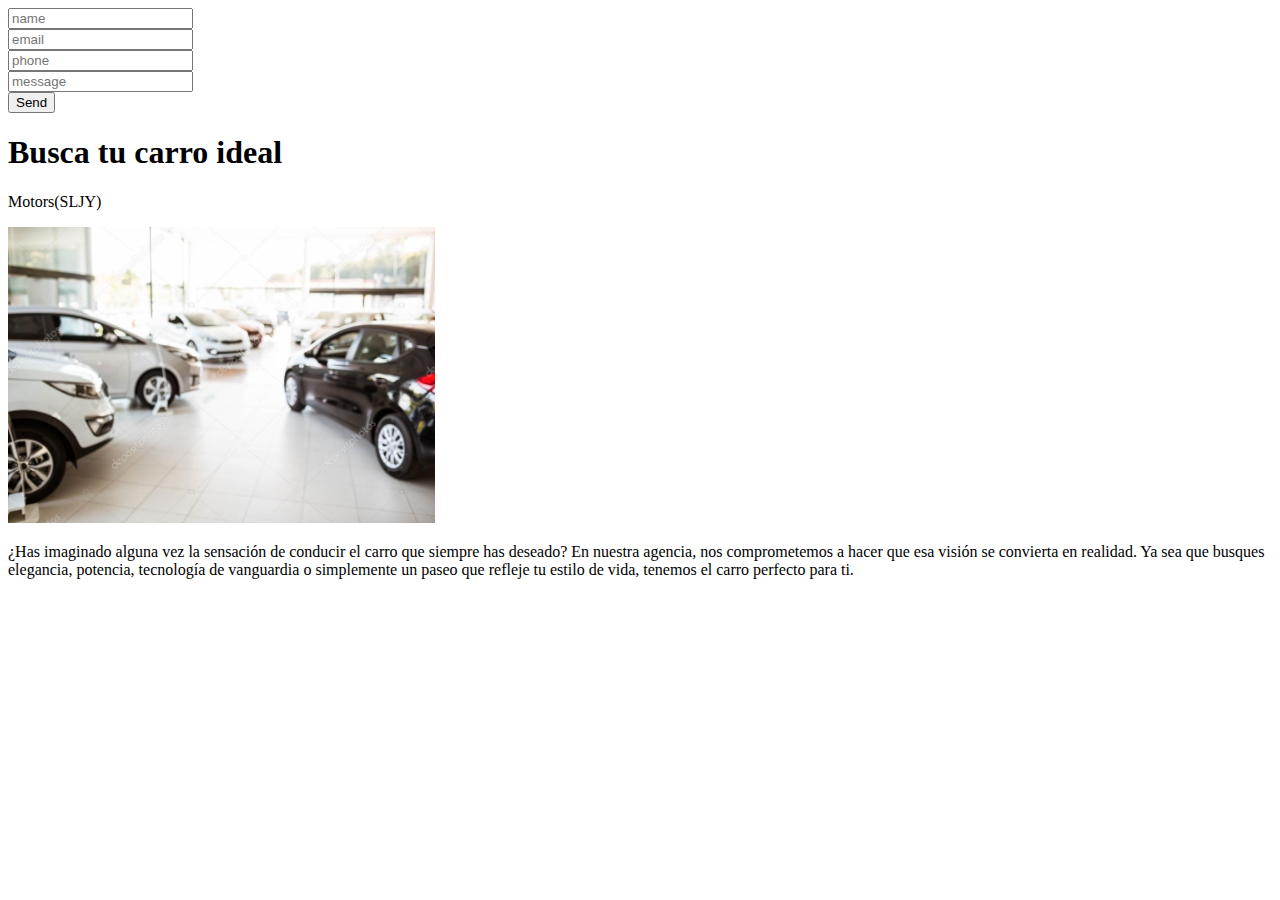
==== WWW/index.html @ 9fc22af4 "carro 2 y 3 con info" ====
<!DOCTYPE html>
<html>
    <head>
        <title>Info</title>
        <meta charset="utf-8">
    </head>
    <body>
        <form method="post" action="/contacto">
            <input type="text" name="name" placeholder="name"><br>
            <input type="text" name="email" placeholder="email"><br>
            <input type="text" name="phone" placeholder="phone"><br>
            <input type="text" name="message" placeholder="message"><br>
            <input type="submit" value="Send">
        </form>
        <div id="descripcion" class="section">
            <h1 id="carro_title" class="titulo">Busca tu carro ideal</h1>
            <p id="carro_model" class="titulo_año">Motors(SLJY)</p>
            <div id="carro_info" class="documentacion_carro">
                <img class="imagen" id="carro_img" src="img/Agencia.jpg" alt="A4 Audi" height="296px" width="427px" />
                <p id="carro_descripcion" class="text">¿Has imaginado alguna vez la sensación de conducir el carro que siempre has deseado? En nuestra agencia, nos comprometemos a hacer que esa visión se convierta en realidad. Ya sea que busques elegancia, potencia, tecnología de vanguardia o simplemente un paseo que refleje tu estilo de vida, tenemos el carro perfecto para ti.</p>
            </div>
    </body>
</html>
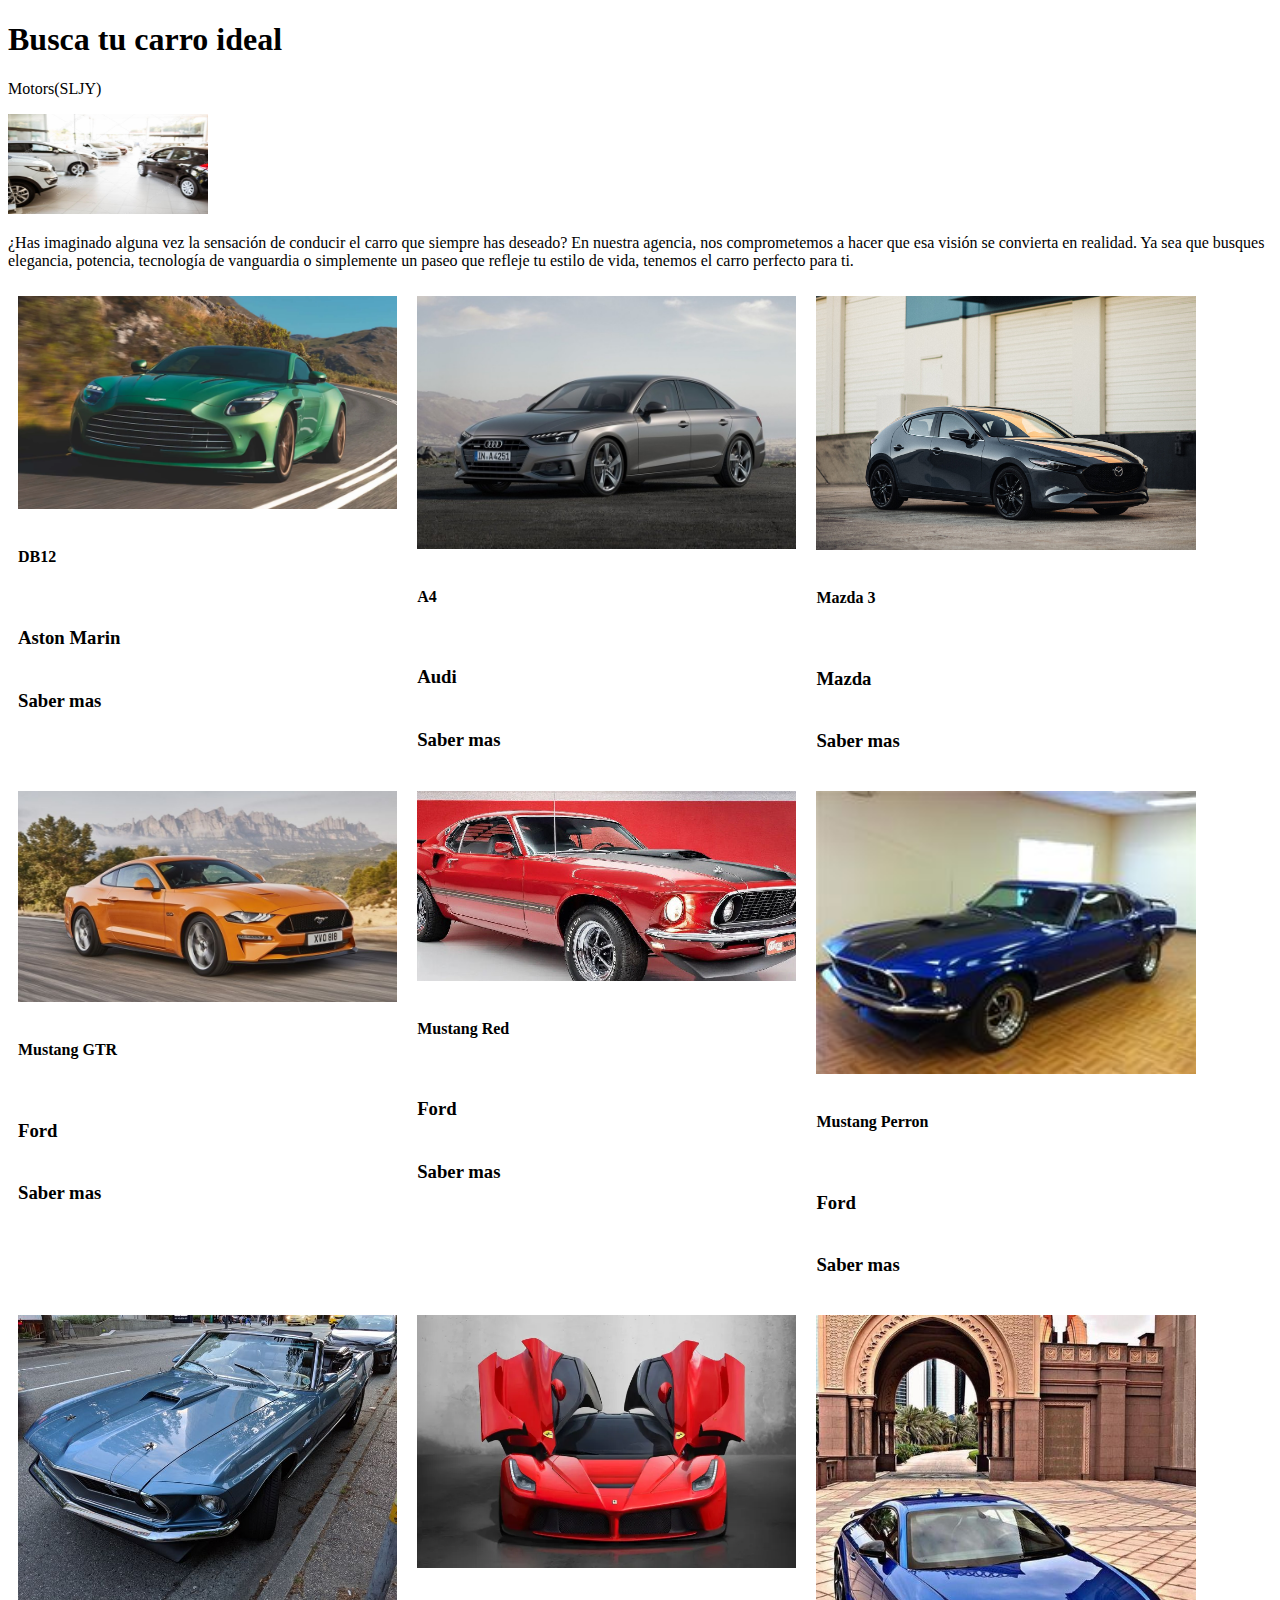
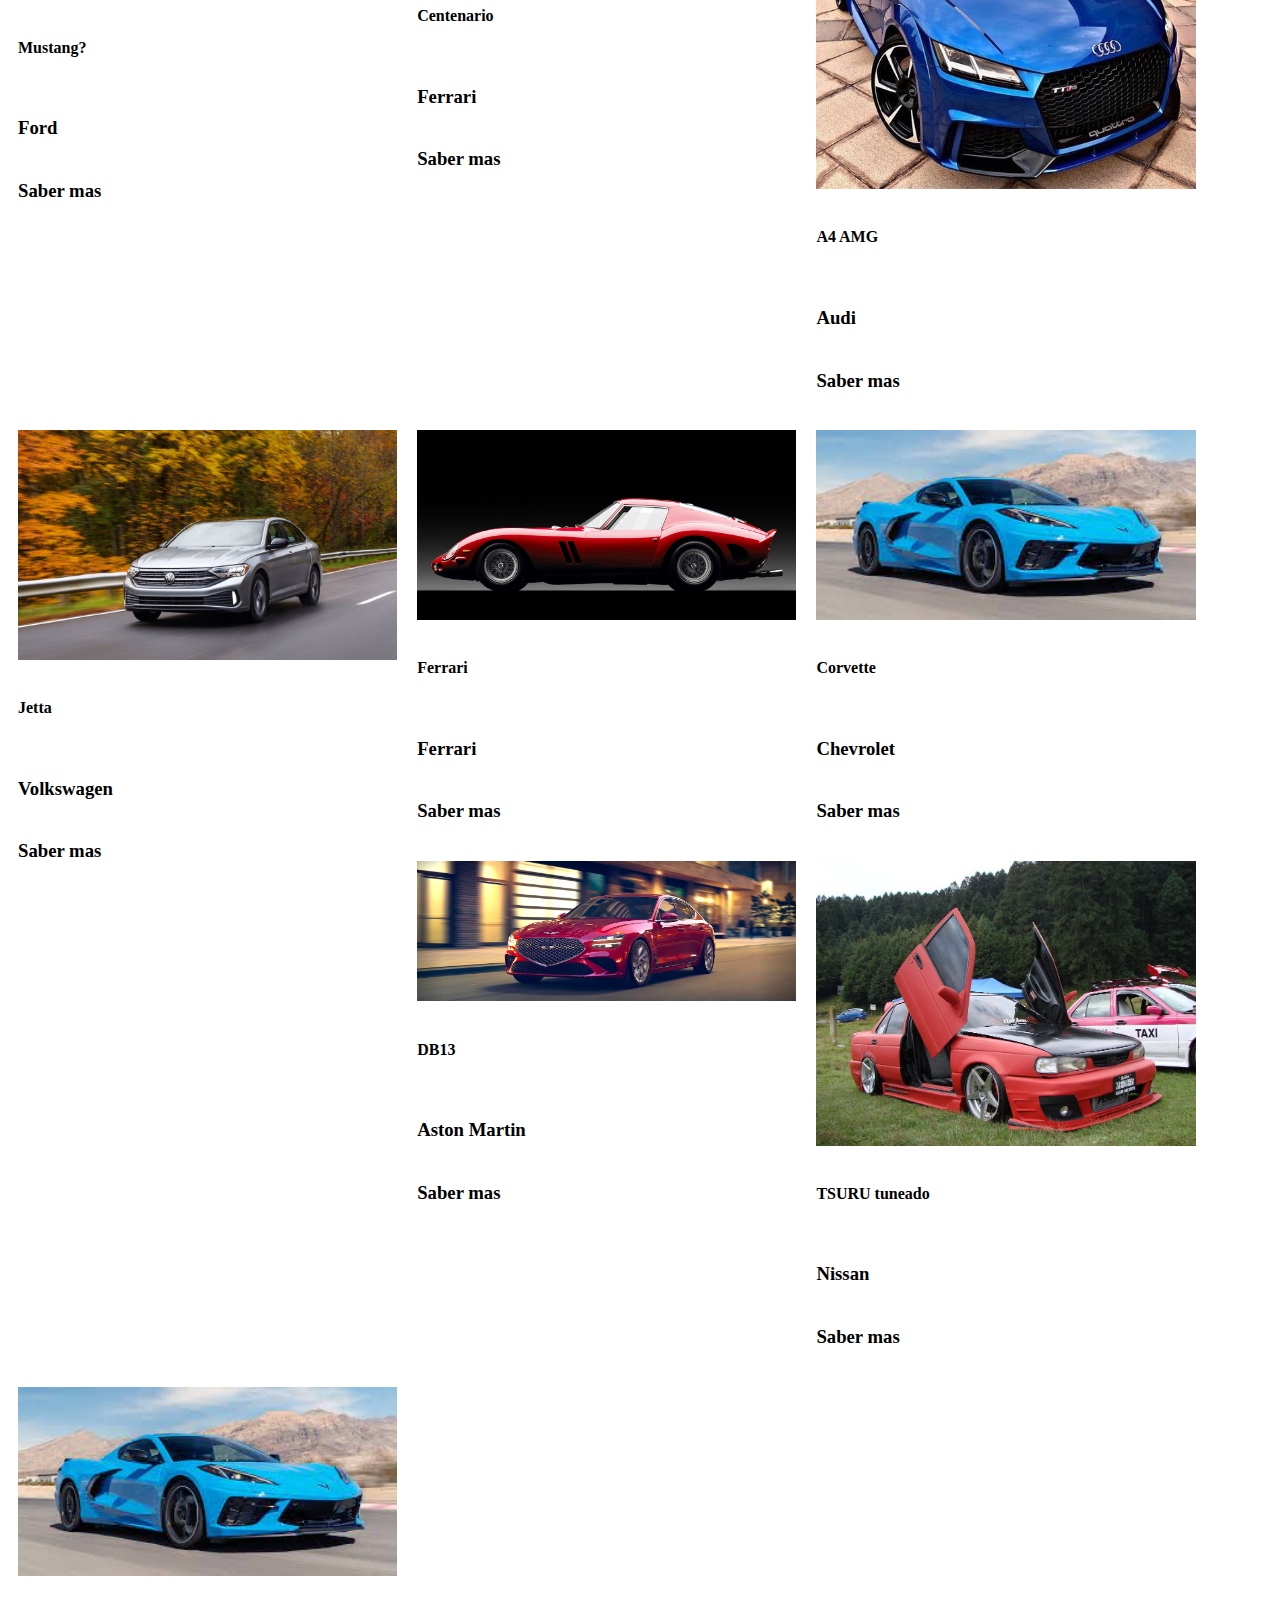
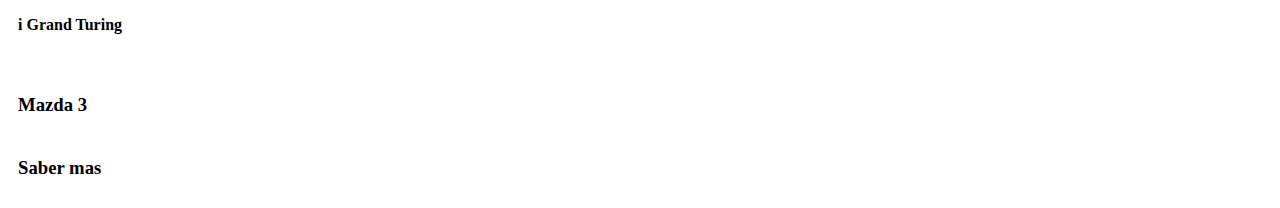
==== commit b2195514: "pagina principal se empieza" ====
--- a/WWW/index.html
+++ b/WWW/index.html
@@ -2,22 +2,141 @@
 <html>
     <head>
         <title>Info</title>
-        <meta charset="utf-8">
+        <meta charset="UTF-8">
+        <meta name="viewport" content="width=device-width, initial-scale=1.0">
+        <title>Tres Fotos en Recuadros</title>
+        <style>
+          /* Estilos opcionales para darle formato a los recuadros */
+          .contenedor {
+            width: 30%; /* Ajusta el ancho según tus necesidades */
+            margin: 10px;
+            float: left; /* Hace que los contenedores estén en línea */
+          }
+      
+          .img {
+            width: 100%; /* Ajusta el ancho de las imágenes al 100% del contenedor */
+            height: auto; /* Mantiene la proporción original de la imagen */
+            display: block; /* Elimina el espacio adicional debajo de la imagen */
+          }
+        </style>
     </head>
+
     <body>
-        <form method="post" action="/contacto">
-            <input type="text" name="name" placeholder="name"><br>
-            <input type="text" name="email" placeholder="email"><br>
-            <input type="text" name="phone" placeholder="phone"><br>
-            <input type="text" name="message" placeholder="message"><br>
-            <input type="submit" value="Send">
-        </form>
         <div id="descripcion" class="section">
             <h1 id="carro_title" class="titulo">Busca tu carro ideal</h1>
             <p id="carro_model" class="titulo_año">Motors(SLJY)</p>
             <div id="carro_info" class="documentacion_carro">
-                <img class="imagen" id="carro_img" src="img/Agencia.jpg" alt="A4 Audi" height="296px" width="427px" />
+                <img class="imagen" id="carro_img" src="img/Agencia.jpg" alt="Agencia" height="100px" width="200px" /> <br>
                 <p id="carro_descripcion" class="text">¿Has imaginado alguna vez la sensación de conducir el carro que siempre has deseado? En nuestra agencia, nos comprometemos a hacer que esa visión se convierta en realidad. Ya sea que busques elegancia, potencia, tecnología de vanguardia o simplemente un paseo que refleje tu estilo de vida, tenemos el carro perfecto para ti.</p>
             </div>
+
+        
+        <div class="contenedor">
+            <img class="img" src="img/db12.jpg" alt="Imagen 1" ><br>
+            <h4>DB12<h4><br>
+            <h3>Aston Marin</h3><h3><br>
+            <a herf= "[link de la pagina del carro]"> Saber mas</a>
+        </div>
+      
+        <div class="contenedor">
+            <img class="img" src="img/A4.jpg" alt="Imagen 2"><br>
+            <h4>A4<h4><br>
+            <h3>Audi<h3><br>
+            <a herf= "[link de la pagina del carro]"> Saber mas</a>
+        </div>
+      
+        <div class="contenedor">
+          <img class="img" src="img/maz3.jpg" alt="Imagen 3"><br>
+          <h4>Mazda 3<h4><br>
+          <h3>Mazda<h3><br>
+          <a herf= "[link de la pagina del carro]"> Saber mas</a>
+        </div>
+
+        <div class="contenedor">
+            <img class="img" src="img/1.jpg" alt="Imagen 1" ><br>
+            <h4>Mustang GTR<h4><br>
+            <h3>Ford</h3><h3><br>
+            <a herf= "[link de la pagina del carro]"> Saber mas</a>
+        </div>
+      
+        <div class="contenedor">
+            <img class="img" src="img/2.jpg" alt="Imagen 2"><br>
+            <h4>Mustang Red<h4><br>
+            <h3>Ford<h3><br>
+            <a herf= "[link de la pagina del carro]"> Saber mas</a>
+        </div>
+      
+        <div class="contenedor">
+          <img class="img" src="img/3.jpg" alt="Imagen 3"><br>
+          <h4>Mustang Perron<h4><br>
+          <h3>Ford<h3><br>
+          <a herf= "[link de la pagina del carro]"> Saber mas</a>
+        </div>
+
+        <div class="contenedor">
+            <img class="img" src="img/4.jpg" alt="Imagen 1" ><br>
+            <h4>Mustang?<h4><br>
+            <h3>Ford</h3><h3><br>
+            <a herf= "[link de la pagina del carro]"> Saber mas</a>
+        </div>
+      
+        <div class="contenedor">
+            <img class="img" src="img/5.jpg" alt="Imagen 2"><br>
+            <h4>Centenario<h4><br>
+            <h3>Ferrari<h3><br>
+            <a herf= "[link de la pagina del carro]"> Saber mas</a>
+        </div>
+      
+        <div class="contenedor">
+          <img class="img" src="img/6.jpg" alt="Imagen 3"><br>
+          <h4>A4 AMG<h4><br>
+          <h3>Audi<h3><br>
+          <a herf= "[link de la pagina del carro]"> Saber mas</a>
+        </div>
+
+        <div class="contenedor">
+            <img class="img" src="img/7.jpg" alt="Imagen 1" ><br>
+            <h4>Jetta<h4><br>
+            <h3>Volkswagen</h3><h3><br>
+            <a herf= "[link de la pagina del carro]"> Saber mas</a>
+        </div>
+      
+        <div class="contenedor">
+            <img class="img" src="img/8.jpg" alt="Imagen 2"><br>
+            <h4>Ferrari<h4><br>
+            <h3>Ferrari<h3><br>
+            <a herf= "[link de la pagina del carro]"> Saber mas</a>
+        </div>
+      
+        <div class="contenedor">
+          <img class="img" src="img/9.jpg" alt="Imagen 3"><br>
+          <h4>Corvette<h4><br>
+          <h3>Chevrolet<h3><br>
+          <a herf= "[link de la pagina del carro]"> Saber mas</a>
+        </div>
+
+        <div class="contenedor">
+            <img class="img" src="img/10.jpg" alt="Imagen 1" ><br>
+            <h4>DB13<h4><br>
+            <h3>Aston Martin</h3><h3><br>
+            <a herf= "[link de la pagina del carro]"> Saber mas</a>
+        </div>
+      
+        <div class="contenedor">
+            <img class="img" src="img/11.jpg" alt="Imagen 2"><br>
+            <h4>TSURU tuneado<h4><br>
+            <h3>Nissan<h3><br>
+            <a herf= "[link de la pagina del carro]"> Saber mas</a>
+        </div>
+      
+        <div class="contenedor">
+          <img class="img" src="img/9.jpg" alt="Imagen 3"><br>
+          <h4> i Grand Turing <h4><br>
+          <h3> Mazda 3 <h3><br>
+          <a herf= "[link de la pagina del carro]"> Saber mas</a>
+        </div>
+
+
+      
     </body>
 </html>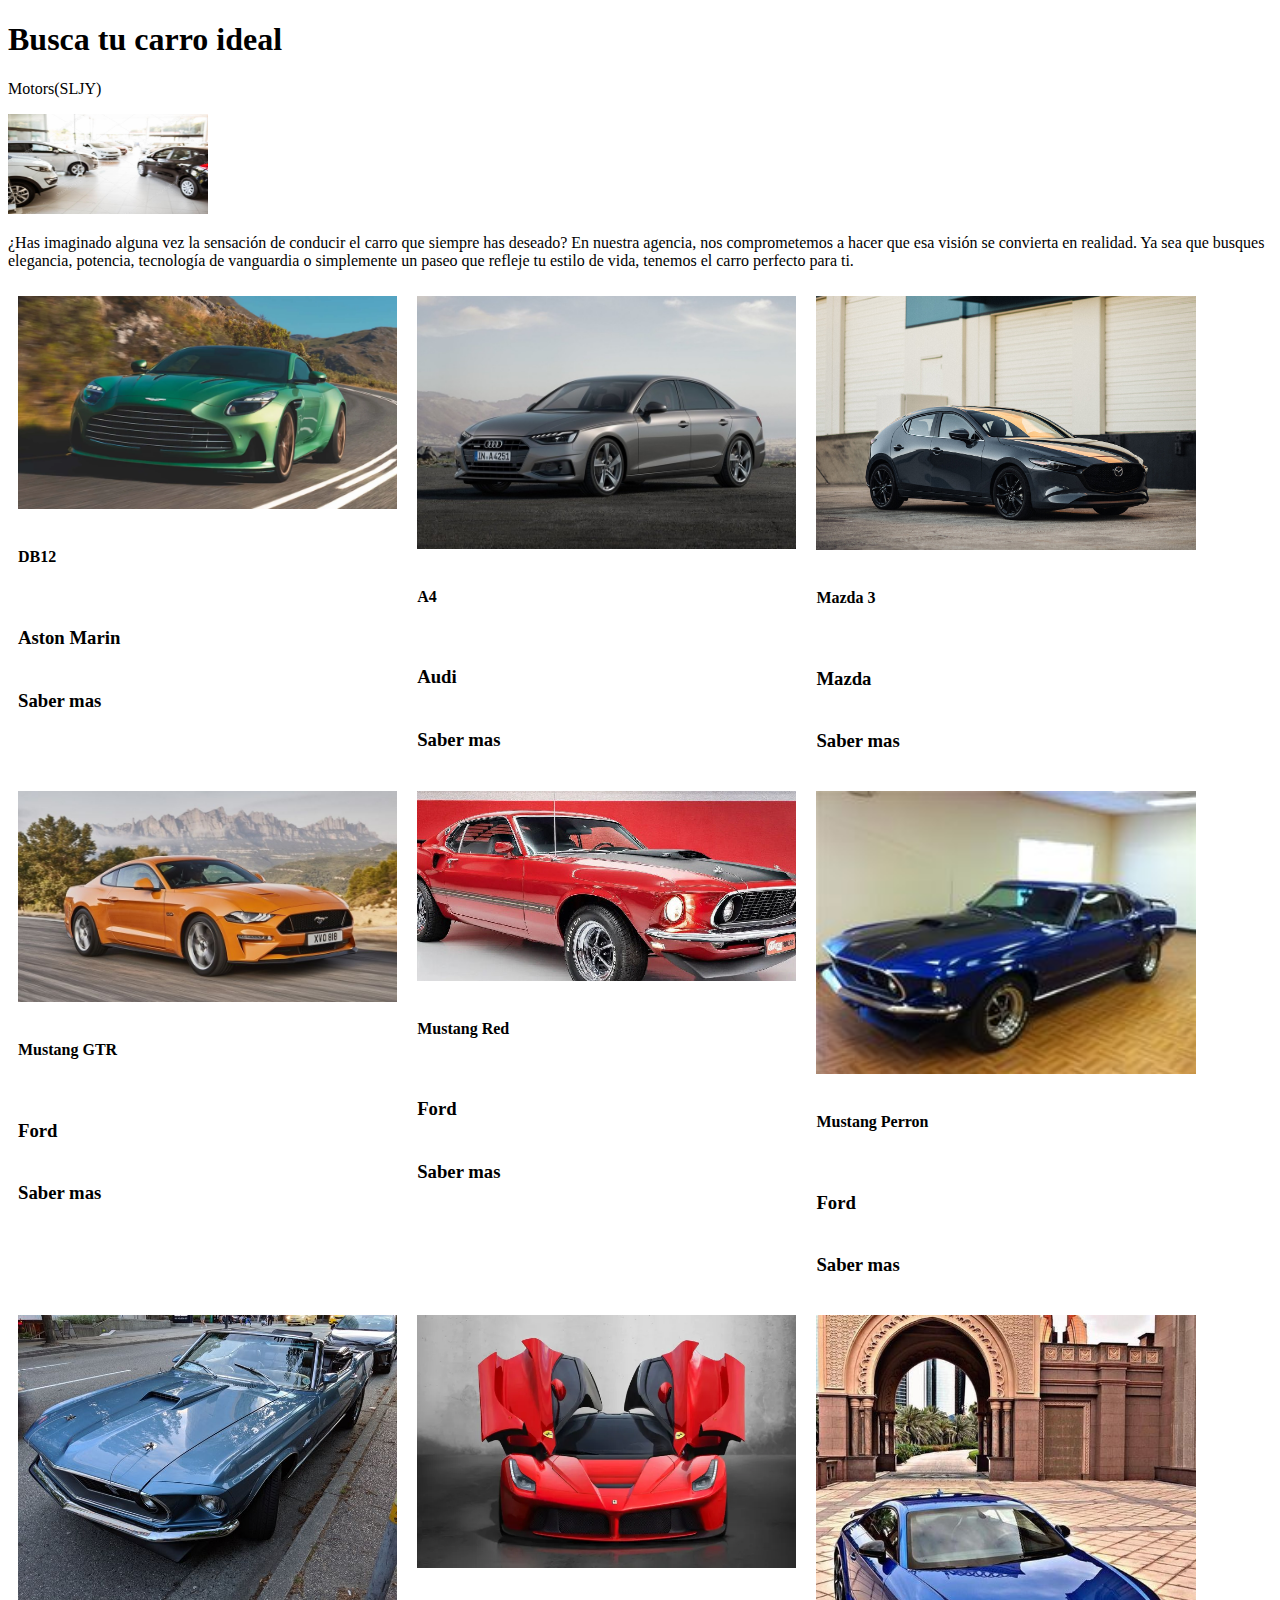
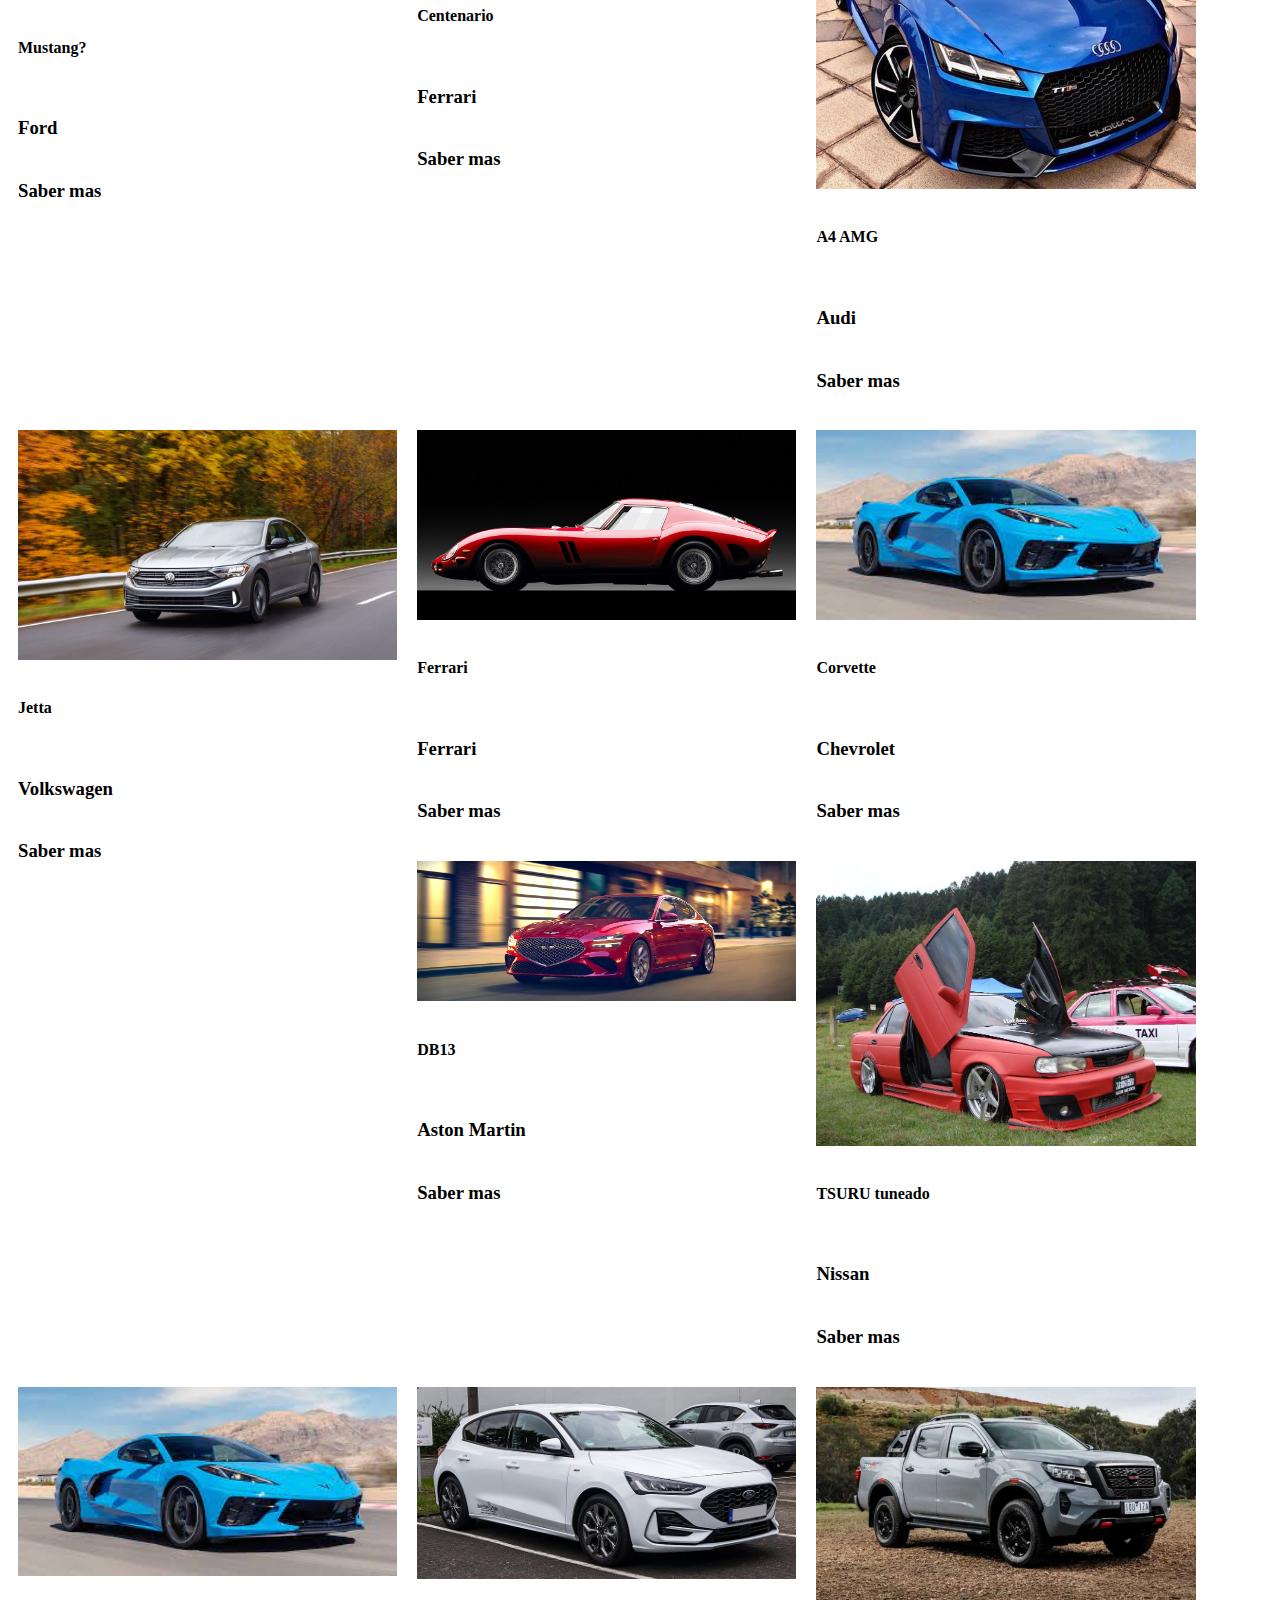
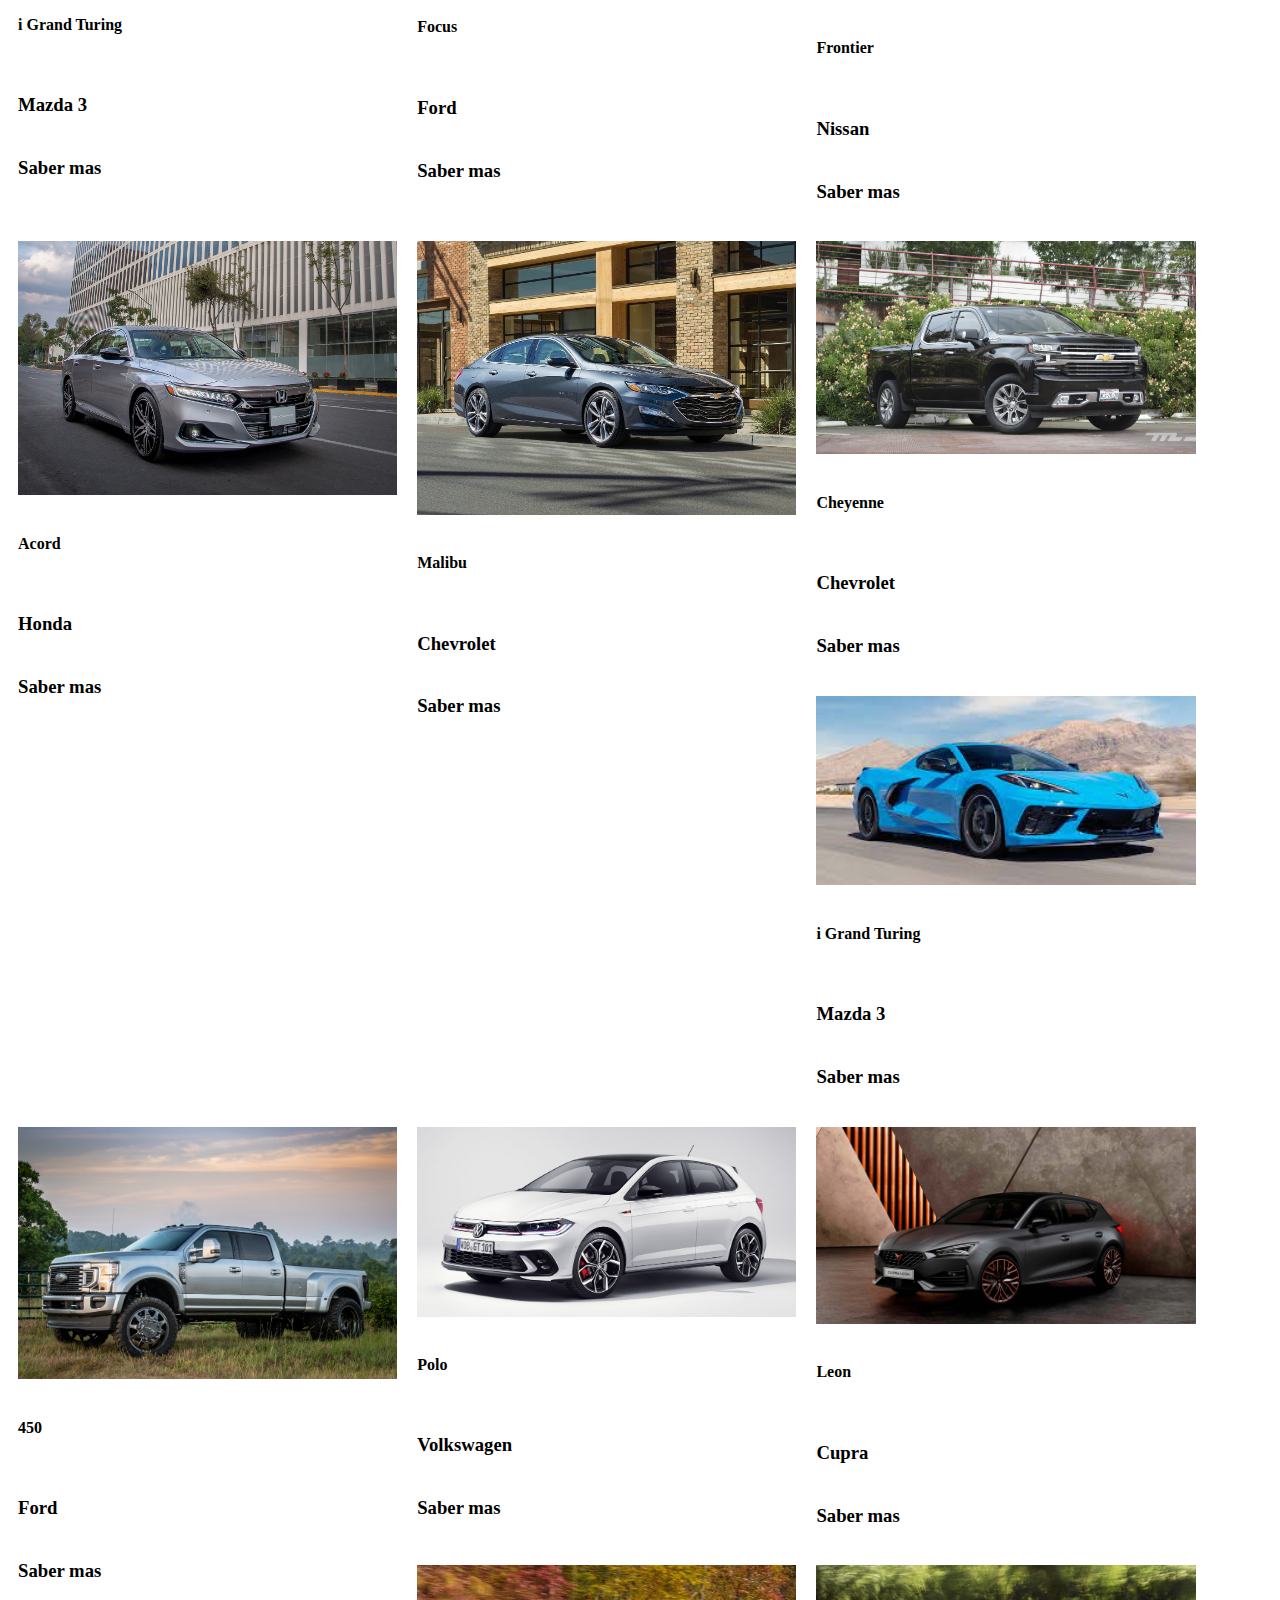
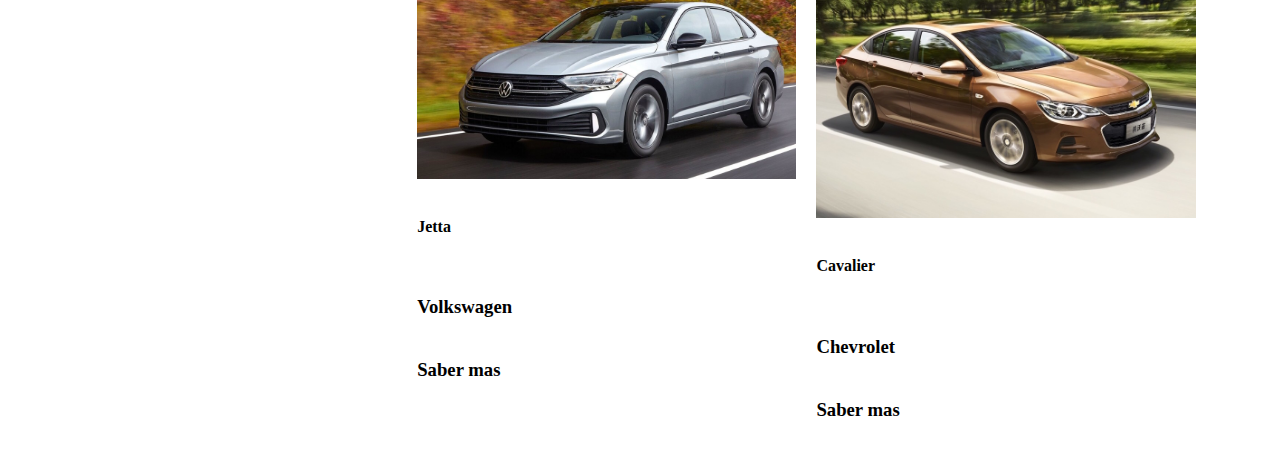
==== commit fe7d23c8: "se suben los otros 11 carros en venta" ====
--- a/WWW/index.html
+++ b/WWW/index.html
@@ -136,6 +136,83 @@
           <a herf= "[link de la pagina del carro]"> Saber mas</a>
         </div>
 
+        <div class="contenedor">
+          <img class="img" src="img/f2.jpg" alt="Imagen 3"><br>
+          <h4> Focus <h4><br>
+          <h3> Ford <h3><br>
+          <a herf= "[link de la pagina del carro]"> Saber mas</a>
+        </div>
+
+        <div class="contenedor">
+          <img class="img" src="img/frontier.jpg" alt="Imagen 3"><br>
+          <h4> Frontier<h4><br>
+          <h3> Nissan<h3><br>
+          <a herf= "[link de la pagina del carro]"> Saber mas</a>
+        </div>
+
+        <div class="contenedor">
+          <img class="img" src="img/acord.jpg" alt="Imagen 3"><br>
+          <h4> Acord<h4><br>
+          <h3> Honda <h3><br>
+          <a herf= "[link de la pagina del carro]"> Saber mas</a>
+        </div>
+
+        <div class="contenedor">
+          <img class="img" src="img/malibu.jpg" alt="Imagen 3"><br>
+          <h4> Malibu<h4><br>
+          <h3> Chevrolet <h3><br>
+          <a herf= "[link de la pagina del carro]"> Saber mas</a>
+        </div>
+
+        <div class="contenedor">
+          <img class="img" src="img/cheyene.jpg" alt="Imagen 3"><br>
+          <h4> Cheyenne <h4><br>
+          <h3> Chevrolet<h3><br>
+          <a herf= "[link de la pagina del carro]"> Saber mas</a>
+        </div>
+
+        <div class="contenedor">
+          <img class="img" src="img/9.jpg" alt="Imagen 3"><br>
+          <h4> i Grand Turing <h4><br>
+          <h3> Mazda 3 <h3><br>
+          <a herf= "[link de la pagina del carro]"> Saber mas</a>
+        </div>
+
+        <div class="contenedor">
+          <img class="img" src="img/450.jpg" alt="Imagen 3"><br>
+          <h4> 450 <h4><br>
+          <h3> Ford <h3><br>
+          <a herf= "[link de la pagina del carro]"> Saber mas</a>
+        </div>
+
+        <div class="contenedor">
+          <img class="img" src="img/polo.jpg" alt="Imagen 3"><br>
+          <h4> Polo <h4><br>
+          <h3> Volkswagen <h3><br>
+          <a herf= "[link de la pagina del carro]"> Saber mas</a>
+        </div>
+
+        <div class="contenedor">
+          <img class="img" src="img/leon.jpg" alt="Imagen 3"><br>
+          <h4> Leon <h4><br>
+          <h3> Cupra <h3><br>
+          <a herf= "[link de la pagina del carro]"> Saber mas</a>
+        </div>
+
+        <div class="contenedor">
+          <img class="img" src="img/jetta.jpg" alt="Imagen 3"><br>
+          <h4> Jetta <h4><br>
+          <h3> Volkswagen <h3><br>
+          <a herf= "[link de la pagina del carro]"> Saber mas</a>
+        </div>
+
+        <div class="contenedor">
+          <img class="img" src="img/cavalier.jpeg" alt="Imagen 3"><br>
+          <h4> Cavalier <h4><br>
+          <h3> Chevrolet <h3><br>
+          <a herf= "[link de la pagina del carro]"> Saber mas</a>
+        </div>
+
 
       
     </body>
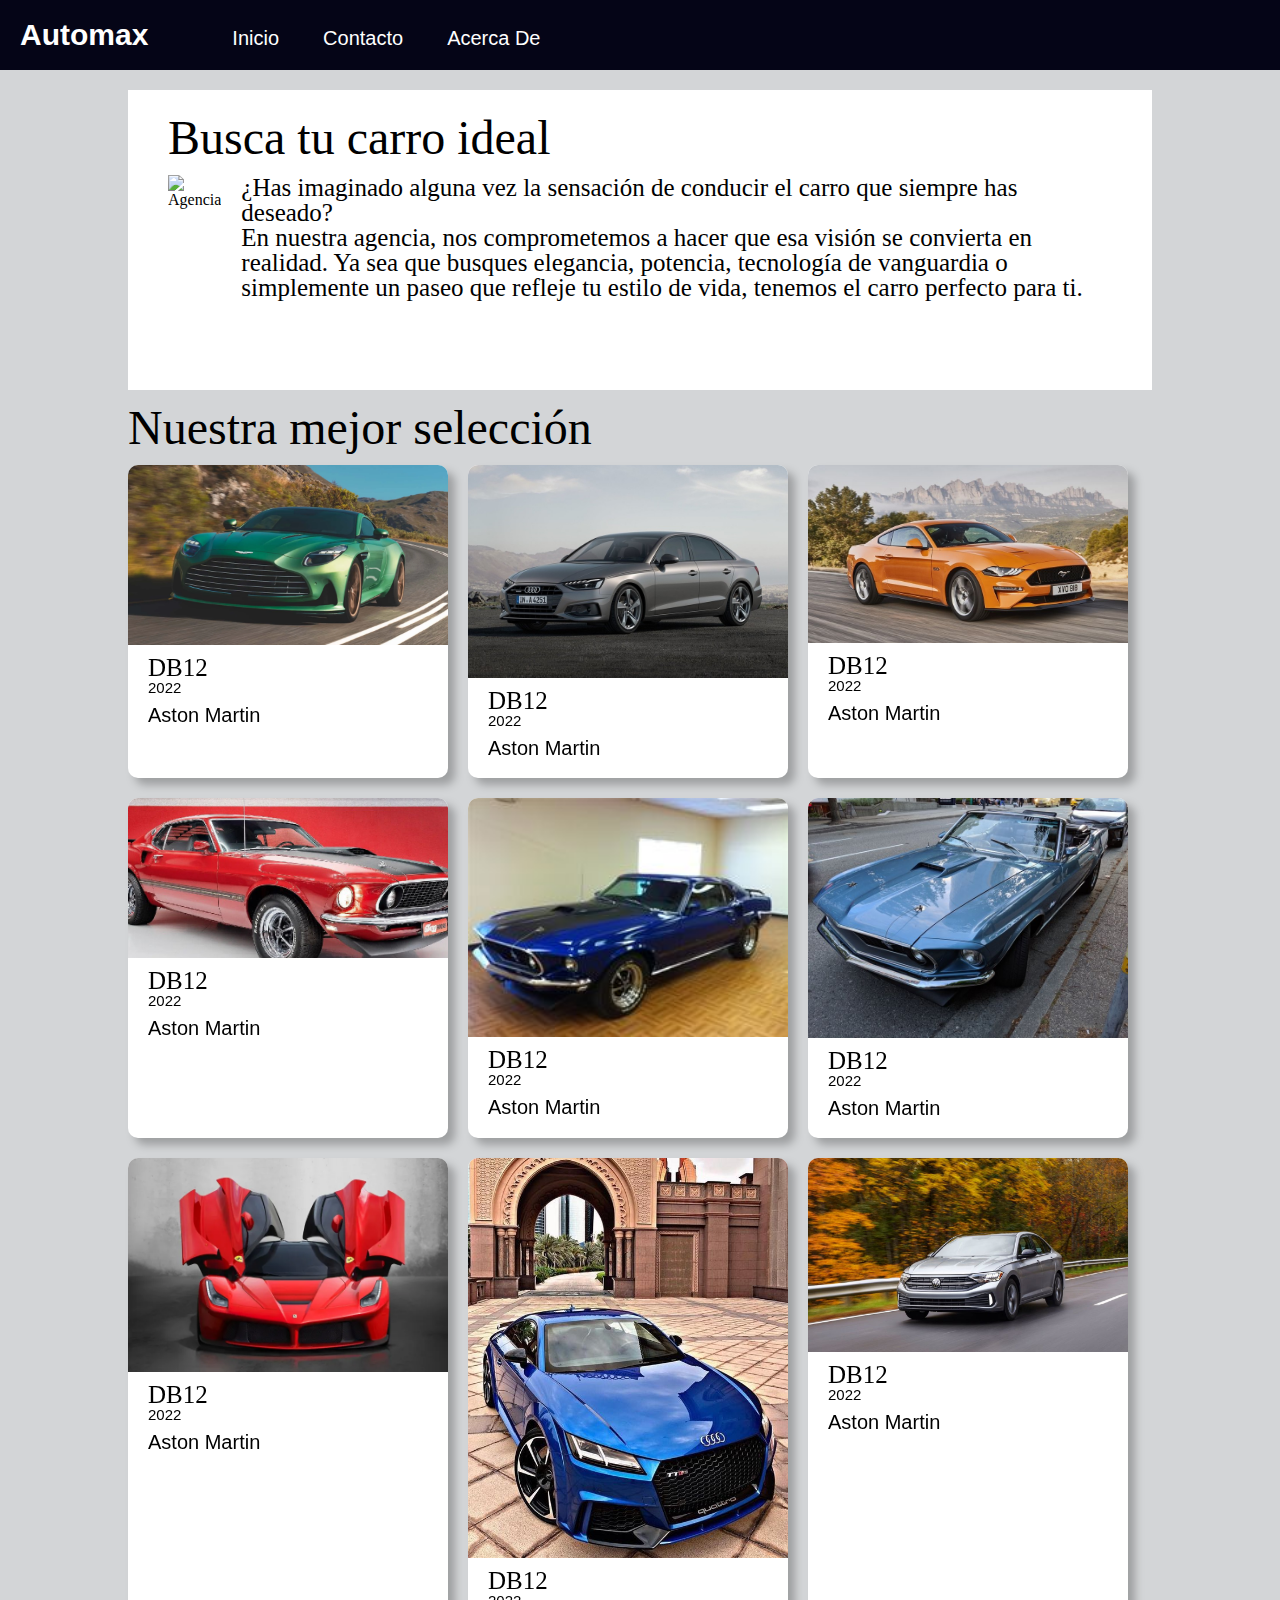
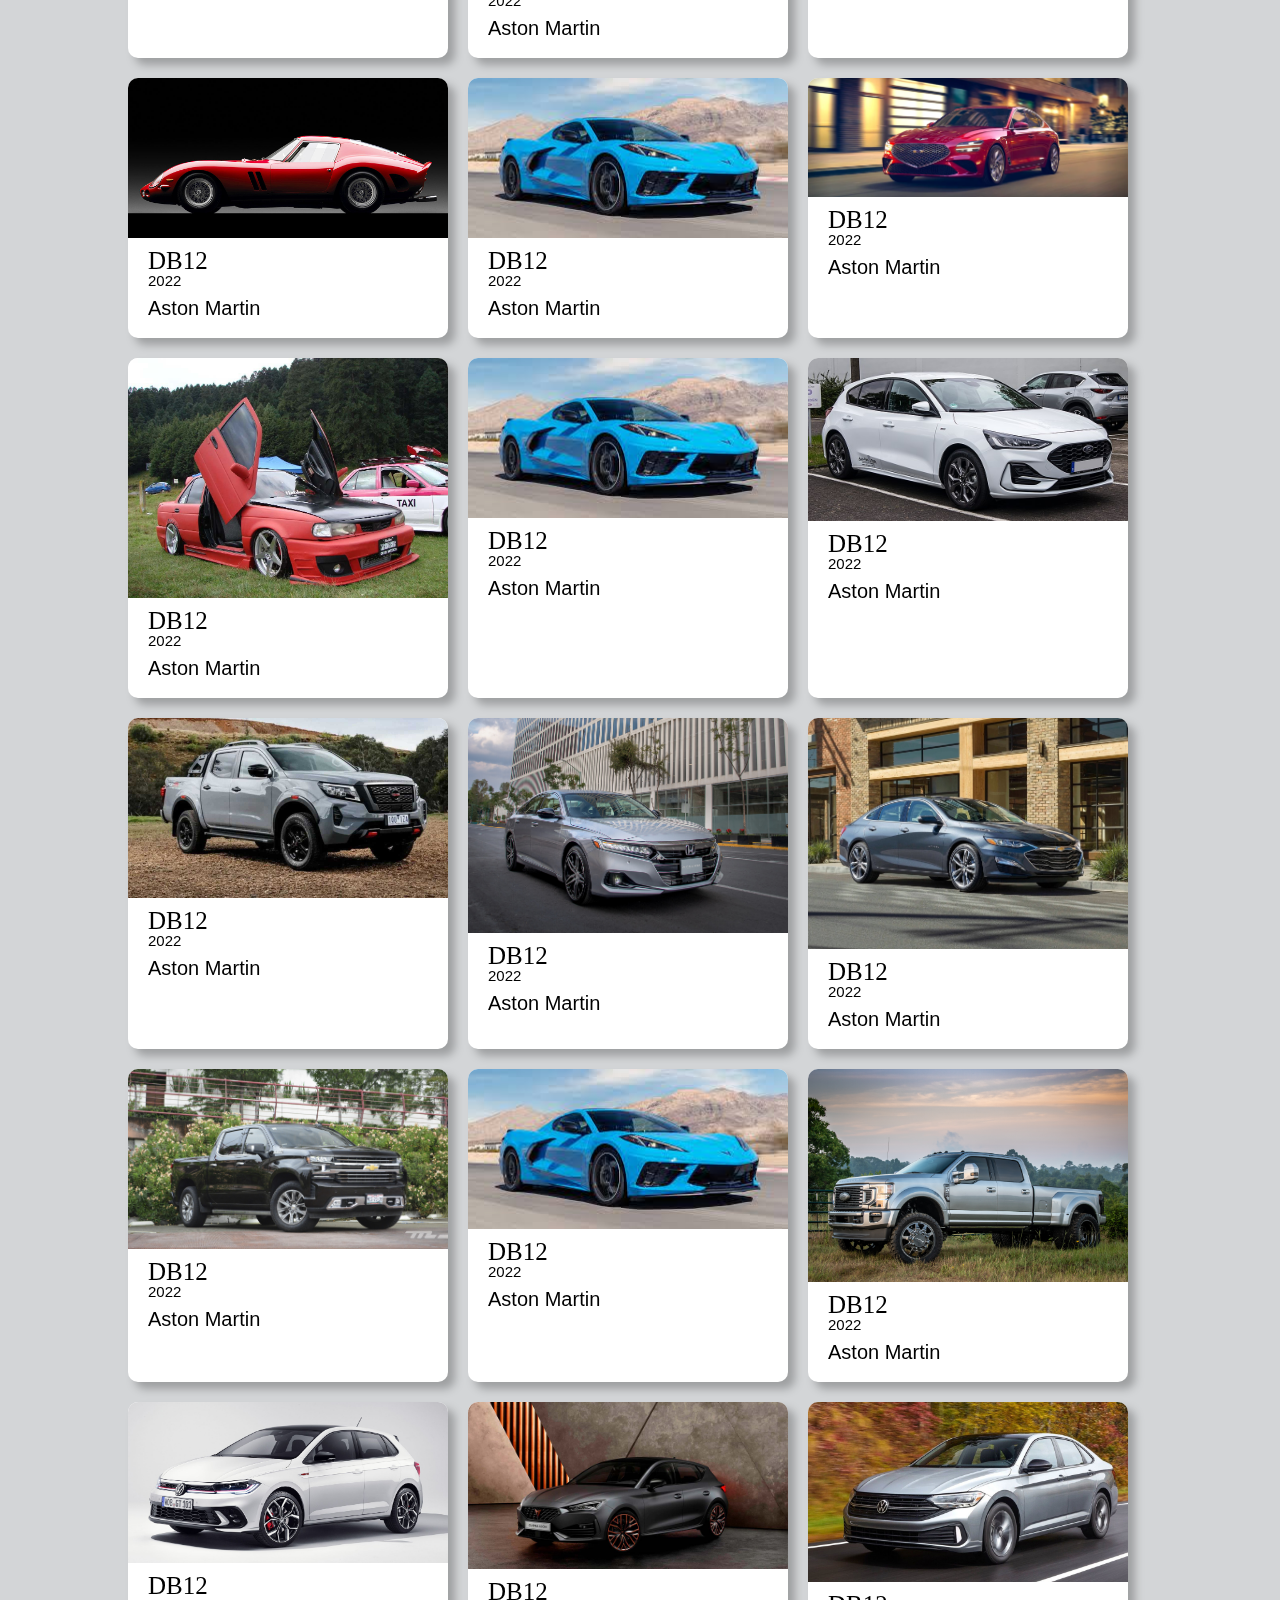
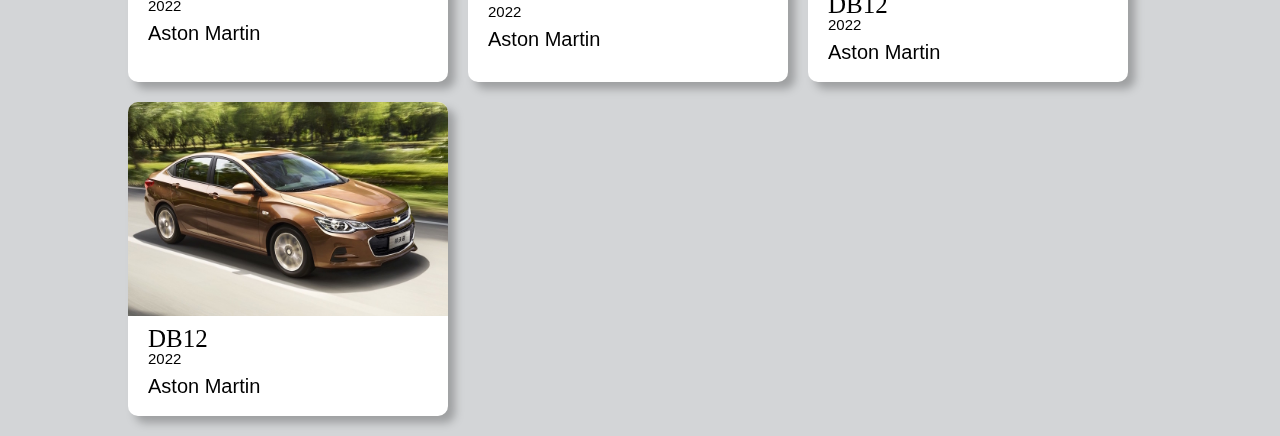
==== commit 6ae19555: "mejoras al estilo" ====
--- a/WWW/index.html
+++ b/WWW/index.html
@@ -1,219 +1,422 @@
 <!DOCTYPE html>
 <html>
-    <head>
-        <title>Info</title>
-        <meta charset="UTF-8">
-        <meta name="viewport" content="width=device-width, initial-scale=1.0">
-        <title>Tres Fotos en Recuadros</title>
-        <style>
-          /* Estilos opcionales para darle formato a los recuadros */
-          .contenedor {
-            width: 30%; /* Ajusta el ancho según tus necesidades */
-            margin: 10px;
-            float: left; /* Hace que los contenedores estén en línea */
-          }
-      
-          .img {
-            width: 100%; /* Ajusta el ancho de las imágenes al 100% del contenedor */
-            height: auto; /* Mantiene la proporción original de la imagen */
-            display: block; /* Elimina el espacio adicional debajo de la imagen */
-          }
-        </style>
-    </head>
-
-    <body>
-        <div id="descripcion" class="section">
-            <h1 id="carro_title" class="titulo">Busca tu carro ideal</h1>
-            <p id="carro_model" class="titulo_año">Motors(SLJY)</p>
-            <div id="carro_info" class="documentacion_carro">
-                <img class="imagen" id="carro_img" src="img/Agencia.jpg" alt="Agencia" height="100px" width="200px" /> <br>
-                <p id="carro_descripcion" class="text">¿Has imaginado alguna vez la sensación de conducir el carro que siempre has deseado? En nuestra agencia, nos comprometemos a hacer que esa visión se convierta en realidad. Ya sea que busques elegancia, potencia, tecnología de vanguardia o simplemente un paseo que refleje tu estilo de vida, tenemos el carro perfecto para ti.</p>
-            </div>
-
-        
-        <div class="contenedor">
-            <img class="img" src="img/db12.jpg" alt="Imagen 1" ><br>
-            <h4>DB12<h4><br>
-            <h3>Aston Marin</h3><h3><br>
-            <a herf= "[link de la pagina del carro]"> Saber mas</a>
-        </div>
-      
-        <div class="contenedor">
-            <img class="img" src="img/A4.jpg" alt="Imagen 2"><br>
-            <h4>A4<h4><br>
-            <h3>Audi<h3><br>
-            <a herf= "[link de la pagina del carro]"> Saber mas</a>
-        </div>
-      
-        <div class="contenedor">
-          <img class="img" src="img/maz3.jpg" alt="Imagen 3"><br>
-          <h4>Mazda 3<h4><br>
-          <h3>Mazda<h3><br>
-          <a herf= "[link de la pagina del carro]"> Saber mas</a>
-        </div>
-
-        <div class="contenedor">
-            <img class="img" src="img/1.jpg" alt="Imagen 1" ><br>
-            <h4>Mustang GTR<h4><br>
-            <h3>Ford</h3><h3><br>
-            <a herf= "[link de la pagina del carro]"> Saber mas</a>
-        </div>
-      
-        <div class="contenedor">
-            <img class="img" src="img/2.jpg" alt="Imagen 2"><br>
-            <h4>Mustang Red<h4><br>
-            <h3>Ford<h3><br>
-            <a herf= "[link de la pagina del carro]"> Saber mas</a>
-        </div>
-      
-        <div class="contenedor">
-          <img class="img" src="img/3.jpg" alt="Imagen 3"><br>
-          <h4>Mustang Perron<h4><br>
-          <h3>Ford<h3><br>
-          <a herf= "[link de la pagina del carro]"> Saber mas</a>
-        </div>
-
-        <div class="contenedor">
-            <img class="img" src="img/4.jpg" alt="Imagen 1" ><br>
-            <h4>Mustang?<h4><br>
-            <h3>Ford</h3><h3><br>
-            <a herf= "[link de la pagina del carro]"> Saber mas</a>
-        </div>
-      
-        <div class="contenedor">
-            <img class="img" src="img/5.jpg" alt="Imagen 2"><br>
-            <h4>Centenario<h4><br>
-            <h3>Ferrari<h3><br>
-            <a herf= "[link de la pagina del carro]"> Saber mas</a>
-        </div>
-      
-        <div class="contenedor">
-          <img class="img" src="img/6.jpg" alt="Imagen 3"><br>
-          <h4>A4 AMG<h4><br>
-          <h3>Audi<h3><br>
-          <a herf= "[link de la pagina del carro]"> Saber mas</a>
-        </div>
-
-        <div class="contenedor">
-            <img class="img" src="img/7.jpg" alt="Imagen 1" ><br>
-            <h4>Jetta<h4><br>
-            <h3>Volkswagen</h3><h3><br>
-            <a herf= "[link de la pagina del carro]"> Saber mas</a>
-        </div>
-      
-        <div class="contenedor">
-            <img class="img" src="img/8.jpg" alt="Imagen 2"><br>
-            <h4>Ferrari<h4><br>
-            <h3>Ferrari<h3><br>
-            <a herf= "[link de la pagina del carro]"> Saber mas</a>
-        </div>
-      
-        <div class="contenedor">
-          <img class="img" src="img/9.jpg" alt="Imagen 3"><br>
-          <h4>Corvette<h4><br>
-          <h3>Chevrolet<h3><br>
-          <a herf= "[link de la pagina del carro]"> Saber mas</a>
-        </div>
-
-        <div class="contenedor">
-            <img class="img" src="img/10.jpg" alt="Imagen 1" ><br>
-            <h4>DB13<h4><br>
-            <h3>Aston Martin</h3><h3><br>
-            <a herf= "[link de la pagina del carro]"> Saber mas</a>
-        </div>
-      
-        <div class="contenedor">
-            <img class="img" src="img/11.jpg" alt="Imagen 2"><br>
-            <h4>TSURU tuneado<h4><br>
-            <h3>Nissan<h3><br>
-            <a herf= "[link de la pagina del carro]"> Saber mas</a>
-        </div>
-      
-        <div class="contenedor">
-          <img class="img" src="img/9.jpg" alt="Imagen 3"><br>
-          <h4> i Grand Turing <h4><br>
-          <h3> Mazda 3 <h3><br>
-          <a herf= "[link de la pagina del carro]"> Saber mas</a>
-        </div>
-
-        <div class="contenedor">
-          <img class="img" src="img/f2.jpg" alt="Imagen 3"><br>
-          <h4> Focus <h4><br>
-          <h3> Ford <h3><br>
-          <a herf= "[link de la pagina del carro]"> Saber mas</a>
-        </div>
-
-        <div class="contenedor">
-          <img class="img" src="img/frontier.jpg" alt="Imagen 3"><br>
-          <h4> Frontier<h4><br>
-          <h3> Nissan<h3><br>
-          <a herf= "[link de la pagina del carro]"> Saber mas</a>
-        </div>
-
-        <div class="contenedor">
-          <img class="img" src="img/acord.jpg" alt="Imagen 3"><br>
-          <h4> Acord<h4><br>
-          <h3> Honda <h3><br>
-          <a herf= "[link de la pagina del carro]"> Saber mas</a>
-        </div>
-
-        <div class="contenedor">
-          <img class="img" src="img/malibu.jpg" alt="Imagen 3"><br>
-          <h4> Malibu<h4><br>
-          <h3> Chevrolet <h3><br>
-          <a herf= "[link de la pagina del carro]"> Saber mas</a>
-        </div>
-
-        <div class="contenedor">
-          <img class="img" src="img/cheyene.jpg" alt="Imagen 3"><br>
-          <h4> Cheyenne <h4><br>
-          <h3> Chevrolet<h3><br>
-          <a herf= "[link de la pagina del carro]"> Saber mas</a>
-        </div>
-
-        <div class="contenedor">
-          <img class="img" src="img/9.jpg" alt="Imagen 3"><br>
-          <h4> i Grand Turing <h4><br>
-          <h3> Mazda 3 <h3><br>
-          <a herf= "[link de la pagina del carro]"> Saber mas</a>
-        </div>
-
-        <div class="contenedor">
-          <img class="img" src="img/450.jpg" alt="Imagen 3"><br>
-          <h4> 450 <h4><br>
-          <h3> Ford <h3><br>
-          <a herf= "[link de la pagina del carro]"> Saber mas</a>
-        </div>
-
-        <div class="contenedor">
-          <img class="img" src="img/polo.jpg" alt="Imagen 3"><br>
-          <h4> Polo <h4><br>
-          <h3> Volkswagen <h3><br>
-          <a herf= "[link de la pagina del carro]"> Saber mas</a>
-        </div>
-
-        <div class="contenedor">
-          <img class="img" src="img/leon.jpg" alt="Imagen 3"><br>
-          <h4> Leon <h4><br>
-          <h3> Cupra <h3><br>
-          <a herf= "[link de la pagina del carro]"> Saber mas</a>
-        </div>
-
-        <div class="contenedor">
-          <img class="img" src="img/jetta.jpg" alt="Imagen 3"><br>
-          <h4> Jetta <h4><br>
-          <h3> Volkswagen <h3><br>
-          <a herf= "[link de la pagina del carro]"> Saber mas</a>
-        </div>
-
-        <div class="contenedor">
-          <img class="img" src="img/cavalier.jpeg" alt="Imagen 3"><br>
-          <h4> Cavalier <h4><br>
-          <h3> Chevrolet <h3><br>
-          <a herf= "[link de la pagina del carro]"> Saber mas</a>
-        </div>
-
-
-      
-    </body>
+
+<head>
+  <title>Info</title>
+  <meta charset="UTF-8">
+  <meta name="viewport" content="width=device-width, initial-scale=1.0">
+  <title>Tres Fotos en Recuadros</title>
+  <link rel="stylesheet" href="css/styles.css">
+</head>
+
+<body>
+  <div class="navbar">
+    <h1 class="navbar-title">Automax</h1>
+    <ul style="margin-top: 0;" class="navbar-list">
+      <li class="navbar-link"><a class="navbar-link-text" href="/">Inicio</a></li>
+      <li class="navbar-link"><a class="navbar-link-text" href="contacto.html">Contacto</a></li>
+      <li class="navbar-link"><a class="navbar-link-text" href="acercade.html">Acerca De</a></li>
+    </ul>
+  </div>
+  <div class="section" style="min-height: 260px;">
+    <h2 class="titulo">Busca tu carro ideal</h2>
+    <div class="desc" style="display: flex;">
+      <img class="img-desc" src="/img/Agencia.webp" alt="Agencia" />
+      <p class="text-desc">¿Has imaginado alguna vez la sensación de conducir el carro que siempre has
+        deseado?<br> En nuestra agencia, nos comprometemos a hacer que esa visión se convierta en realidad. Ya sea que
+        busques elegancia, potencia, tecnología de vanguardia o simplemente un paseo que refleje tu estilo de vida,
+        tenemos el carro perfecto para ti.</p>
+    </div>
+  </div>
+  <div style="margin-left: 10%; margin-right: 10%;">
+    <div style="margin-top:10px; margin-bottom: 10px;">
+      <h2 class="titulo" style="margin-left: 0;">Nuestra mejor selección</h2>
+    </div>
+    <div style="display:flex; flex-wrap: wrap;">
+      <div class="contenedor" id="car1">
+        <img class="img" src="img/db12.jpg" alt="Imagen 1">
+        <h3 class="card-title">DB12</h3>
+        <p class="card-year">2022</p>
+        <div style="margin-top: 10px;">
+          <h3 class="card-brand">Aston Martin</h3>
+        </div>
+      </div>
+      <div class="contenedor" id="car2">
+        <img class="img" src="img/A4.jpg" alt="Imagen 2">
+        <h3 class="card-title">DB12</h3>
+        <p class="card-year">2022</p>
+        <div style="margin-top: 10px;">
+          <h3 class="card-brand">Aston Martin</h3>
+        </div>
+      </div>
+      <div class="contenedor" id="car3">
+        <img class="img" src="img/1.jpg" alt="Imagen 1">
+        <h3 class="card-title">DB12</h3>
+        <p class="card-year">2022</p>
+        <div style="margin-top: 10px;">
+          <h3 class="card-brand">Aston Martin</h3>
+        </div>
+      </div>
+      <div class="contenedor">
+        <img class="img" src="img/2.jpg" alt="Imagen 2">
+        <h3 class="card-title">DB12</h3>
+        <p class="card-year">2022</p>
+        <div style="margin-top: 10px;">
+          <h3 class="card-brand">Aston Martin</h3>
+        </div>
+      </div>
+      <div class="contenedor">
+        <img class="img" src="img/3.jpg" alt="Imagen 3">
+        <h3 class="card-title">DB12</h3>
+        <p class="card-year">2022</p>
+        <div style="margin-top: 10px;">
+          <h3 class="card-brand">Aston Martin</h3>
+        </div>
+      </div>
+      <div class="contenedor">
+        <img class="img" src="img/4.jpg" alt="Imagen 1">
+        <h3 class="card-title">DB12</h3>
+        <p class="card-year">2022</p>
+        <div style="margin-top: 10px;">
+          <h3 class="card-brand">Aston Martin</h3>
+        </div>
+      </div>
+      <div class="contenedor">
+        <img class="img" src="img/5.jpg" alt="Imagen 2">
+        <h3 class="card-title">DB12</h3>
+        <p class="card-year">2022</p>
+        <div style="margin-top: 10px;">
+          <h3 class="card-brand">Aston Martin</h3>
+        </div>
+      </div>
+      <div class="contenedor">
+        <img class="img" src="img/6.jpg" alt="Imagen 3">
+        <h3 class="card-title">DB12</h3>
+        <p class="card-year">2022</p>
+        <div style="margin-top: 10px;">
+          <h3 class="card-brand">Aston Martin</h3>
+        </div>
+      </div>
+      <div class="contenedor">
+        <img class="img" src="img/7.jpg" alt="Imagen 1">
+        <h3 class="card-title">DB12</h3>
+        <p class="card-year">2022</p>
+        <div style="margin-top: 10px;">
+          <h3 class="card-brand">Aston Martin</h3>
+        </div>
+      </div>
+      <div class="contenedor">
+        <img class="img" src="img/8.jpg" alt="Imagen 2">
+        <h3 class="card-title">DB12</h3>
+        <p class="card-year">2022</p>
+        <div style="margin-top: 10px;">
+          <h3 class="card-brand">Aston Martin</h3>
+        </div>
+      </div>
+      <div class="contenedor">
+        <img class="img" src="img/9.jpg" alt="Imagen 3">
+        <h3 class="card-title">DB12</h3>
+        <p class="card-year">2022</p>
+        <div style="margin-top: 10px;">
+          <h3 class="card-brand">Aston Martin</h3>
+        </div>
+      </div>
+      <div class="contenedor">
+        <img class="img" src="img/10.jpg" alt="Imagen 1">
+        <h3 class="card-title">DB12</h3>
+        <p class="card-year">2022</p>
+        <div style="margin-top: 10px;">
+          <h3 class="card-brand">Aston Martin</h3>
+        </div>
+      </div>
+      <div class="contenedor">
+        <img class="img" src="img/11.jpg" alt="Imagen 2">
+        <h3 class="card-title">DB12</h3>
+        <p class="card-year">2022</p>
+        <div style="margin-top: 10px;">
+          <h3 class="card-brand">Aston Martin</h3>
+        </div>
+      </div>
+      <div class="contenedor">
+        <img class="img" src="img/9.jpg" alt="Imagen 3">
+        <h3 class="card-title">DB12</h3>
+        <p class="card-year">2022</p>
+        <div style="margin-top: 10px;">
+          <h3 class="card-brand">Aston Martin</h3>
+        </div>
+      </div>
+      <div class="contenedor">
+        <img class="img" src="img/f2.jpg" alt="Imagen 3">
+        <h3 class="card-title">DB12</h3>
+        <p class="card-year">2022</p>
+        <div style="margin-top: 10px;">
+          <h3 class="card-brand">Aston Martin</h3>
+        </div>
+      </div>
+      <div class="contenedor">
+        <img class="img" src="img/frontier.jpg" alt="Imagen 3">
+        <h3 class="card-title">DB12</h3>
+        <p class="card-year">2022</p>
+        <div style="margin-top: 10px;">
+          <h3 class="card-brand">Aston Martin</h3>
+        </div>
+      </div>
+      <div class="contenedor">
+        <img class="img" src="img/acord.jpg" alt="Imagen 3">
+        <h3 class="card-title">DB12</h3>
+        <p class="card-year">2022</p>
+        <div style="margin-top: 10px;">
+          <h3 class="card-brand">Aston Martin</h3>
+        </div>
+      </div>
+      <div class="contenedor">
+        <img class="img" src="img/malibu.jpg" alt="Imagen 3">
+        <h3 class="card-title">DB12</h3>
+        <p class="card-year">2022</p>
+        <div style="margin-top: 10px;">
+          <h3 class="card-brand">Aston Martin</h3>
+        </div>
+      </div>
+      <div class="contenedor">
+        <img class="img" src="img/cheyene.jpg" alt="Imagen 3">
+        <h3 class="card-title">DB12</h3>
+        <p class="card-year">2022</p>
+        <div style="margin-top: 10px;">
+          <h3 class="card-brand">Aston Martin</h3>
+        </div>
+      </div>
+      <div class="contenedor">
+        <img class="img" src="img/9.jpg" alt="Imagen 3">
+        <h3 class="card-title">DB12</h3>
+        <p class="card-year">2022</p>
+        <div style="margin-top: 10px;">
+          <h3 class="card-brand">Aston Martin</h3>
+        </div>
+      </div>
+      <div class="contenedor">
+        <img class="img" src="img/450.jpg" alt="Imagen 3">
+        <h3 class="card-title">DB12</h3>
+        <p class="card-year">2022</p>
+        <div style="margin-top: 10px;">
+          <h3 class="card-brand">Aston Martin</h3>
+        </div>
+      </div>
+      <div class="contenedor">
+        <img class="img" src="img/polo.jpg" alt="Imagen 3">
+        <h3 class="card-title">DB12</h3>
+        <p class="card-year">2022</p>
+        <div style="margin-top: 10px;">
+          <h3 class="card-brand">Aston Martin</h3>
+        </div>
+      </div>
+      <div class="contenedor">
+        <img class="img" src="img/leon.jpg" alt="Imagen 3">
+        <h3 class="card-title">DB12</h3>
+        <p class="card-year">2022</p>
+        <div style="margin-top: 10px;">
+          <h3 class="card-brand">Aston Martin</h3>
+        </div>
+      </div>
+      <div class="contenedor">
+        <img class="img" src="img/jetta.jpg" alt="Imagen 3">
+        <h3 class="card-title">DB12</h3>
+        <p class="card-year">2022</p>
+        <div style="margin-top: 10px;">
+          <h3 class="card-brand">Aston Martin</h3>
+        </div>
+      </div>
+      <div class="contenedor">
+        <img class="img" src="img/cavalier.jpeg" alt="Imagen 3">
+        <h3 class="card-title">DB12</h3>
+        <p class="card-year">2022</p>
+        <div style="margin-top: 10px;">
+          <h3 class="card-brand">Aston Martin</h3>
+        </div>
+      </div>
+    </div>
+  </div>
+
+  <!--
+  <div class="contenedor">
+    <img class="img" src="img/A4.jpg" alt="Imagen 2"><br>
+    <h4>A4<h4><br>
+        <h3>Audi<h3><br>
+            <a herf="[link de la pagina del carro]"> Saber mas</a>
+  </div>
+
+  <div class="contenedor">
+    <img class="img" src="img/maz3.jpg" alt="Imagen 3"><br>
+    <h4>Mazda 3<h4><br>
+        <h3>Mazda<h3><br>
+            <a herf="[link de la pagina del carro]"> Saber mas</a>
+  </div>
+
+  <div class="contenedor">
+    <img class="img" src="img/1.jpg" alt="Imagen 1"><br>
+    <h4>Mustang GTR<h4><br>
+        <h3>Ford</h3>
+        <h3><br>
+          <a herf="[link de la pagina del carro]"> Saber mas</a>
+  </div>
+
+  <div class="contenedor">
+    <img class="img" src="img/2.jpg" alt="Imagen 2"><br>
+    <h4>Mustang Red<h4><br>
+        <h3>Ford<h3><br>
+            <a herf="[link de la pagina del carro]"> Saber mas</a>
+  </div>
+
+  <div class="contenedor">
+    <img class="img" src="img/3.jpg" alt="Imagen 3"><br>
+    <h4>Mustang Perron<h4><br>
+        <h3>Ford<h3><br>
+            <a herf="[link de la pagina del carro]"> Saber mas</a>
+  </div>
+
+  <div class="contenedor">
+    <img class="img" src="img/4.jpg" alt="Imagen 1"><br>
+    <h4>Mustang?<h4><br>
+        <h3>Ford</h3>
+        <h3><br>
+          <a herf="[link de la pagina del carro]"> Saber mas</a>
+  </div>
+
+  <div class="contenedor">
+    <img class="img" src="img/5.jpg" alt="Imagen 2"><br>
+    <h4>Centenario<h4><br>
+        <h3>Ferrari<h3><br>
+            <a herf="[link de la pagina del carro]"> Saber mas</a>
+  </div>
+
+  <div class="contenedor">
+    <img class="img" src="img/6.jpg" alt="Imagen 3"><br>
+    <h4>A4 AMG<h4><br>
+        <h3>Audi<h3><br>
+            <a herf="[link de la pagina del carro]"> Saber mas</a>
+  </div>
+
+  <div class="contenedor">
+    <img class="img" src="img/7.jpg" alt="Imagen 1"><br>
+    <h4>Jetta<h4><br>
+        <h3>Volkswagen</h3>
+        <h3><br>
+          <a herf="[link de la pagina del carro]"> Saber mas</a>
+  </div>
+
+  <div class="contenedor">
+    <img class="img" src="img/8.jpg" alt="Imagen 2"><br>
+    <h4>Ferrari<h4><br>
+        <h3>Ferrari<h3><br>
+            <a herf="[link de la pagina del carro]"> Saber mas</a>
+  </div>
+
+  <div class="contenedor">
+    <img class="img" src="img/9.jpg" alt="Imagen 3"><br>
+    <h4>Corvette<h4><br>
+        <h3>Chevrolet<h3><br>
+            <a herf="[link de la pagina del carro]"> Saber mas</a>
+  </div>
+
+  <div class="contenedor">
+    <img class="img" src="img/10.jpg" alt="Imagen 1"><br>
+    <h4>DB13<h4><br>
+        <h3>Aston Martin</h3>
+        <h3><br>
+          <a herf="[link de la pagina del carro]"> Saber mas</a>
+  </div>
+
+  <div class="contenedor">
+    <img class="img" src="img/11.jpg" alt="Imagen 2"><br>
+    <h4>TSURU tuneado<h4><br>
+        <h3>Nissan<h3><br>
+            <a herf="[link de la pagina del carro]"> Saber mas</a>
+  </div>
+
+  <div class="contenedor">
+    <img class="img" src="img/9.jpg" alt="Imagen 3"><br>
+    <h4> i Grand Turing <h4><br>
+        <h3> Mazda 3 <h3><br>
+            <a herf="[link de la pagina del carro]"> Saber mas</a>
+  </div>
+
+  <div class="contenedor">
+    <img class="img" src="img/f2.jpg" alt="Imagen 3"><br>
+    <h4> Focus <h4><br>
+        <h3> Ford <h3><br>
+            <a herf="[link de la pagina del carro]"> Saber mas</a>
+  </div>
+
+  <div class="contenedor">
+    <img class="img" src="img/frontier.jpg" alt="Imagen 3"><br>
+    <h4> Frontier<h4><br>
+        <h3> Nissan<h3><br>
+            <a herf="[link de la pagina del carro]"> Saber mas</a>
+  </div>
+
+  <div class="contenedor">
+    <img class="img" src="img/acord.jpg" alt="Imagen 3"><br>
+    <h4> Acord<h4><br>
+        <h3> Honda <h3><br>
+            <a herf="[link de la pagina del carro]"> Saber mas</a>
+  </div>
+
+  <div class="contenedor">
+    <img class="img" src="img/malibu.jpg" alt="Imagen 3"><br>
+    <h4> Malibu<h4><br>
+        <h3> Chevrolet <h3><br>
+            <a herf="[link de la pagina del carro]"> Saber mas</a>
+  </div>
+
+  <div class="contenedor">
+    <img class="img" src="img/cheyene.jpg" alt="Imagen 3"><br>
+    <h4> Cheyenne <h4><br>
+        <h3> Chevrolet<h3><br>
+            <a herf="[link de la pagina del carro]"> Saber mas</a>
+  </div>
+
+  <div class="contenedor">
+    <img class="img" src="img/9.jpg" alt="Imagen 3"><br>
+    <h4> i Grand Turing <h4><br>
+        <h3> Mazda 3 <h3><br>
+            <a herf="[link de la pagina del carro]"> Saber mas</a>
+  </div>
+
+  <div class="contenedor">
+    <img class="img" src="img/450.jpg" alt="Imagen 3"><br>
+    <h4> 450 <h4><br>
+        <h3> Ford <h3><br>
+            <a herf="[link de la pagina del carro]"> Saber mas</a>
+  </div>
+
+  <div class="contenedor">
+    <img class="img" src="img/polo.jpg" alt="Imagen 3"><br>
+    <h4> Polo <h4><br>
+        <h3> Volkswagen <h3><br>
+            <a herf="[link de la pagina del carro]"> Saber mas</a>
+  </div>
+
+  <div class="contenedor">
+    <img class="img" src="img/leon.jpg" alt="Imagen 3"><br>
+    <h4> Leon <h4><br>
+        <h3> Cupra <h3><br>
+            <a herf="[link de la pagina del carro]"> Saber mas</a>
+  </div>
+
+  <div class="contenedor">
+    <img class="img" src="img/jetta.jpg" alt="Imagen 3"><br>
+    <h4> Jetta <h4><br>
+        <h3> Volkswagen <h3><br>
+            <a herf="[link de la pagina del carro]"> Saber mas</a>
+  </div>
+
+  <div class="contenedor">
+    <img class="img" src="img/cavalier.jpeg" alt="Imagen 3"><br>
+    <h4> Cavalier <h4><br>
+        <h3> Chevrolet <h3><br>
+            <a herf="[link de la pagina del carro]"> Saber mas</a>
+  </div>
+ -->
+  <script src="/js/landing.js"></script>
+</body>
+
 </html>--- a/WWW/css/styles.css
+++ b/WWW/css/styles.css
@@ -0,0 +1,198 @@
+@font-face {
+    font-family: Krub;
+    src: url("/fonts/Krub-ExtraLight.ttf");
+}
+
+body{
+    background: #D3D5D7;
+    justify-content: center;
+    align-items: center;
+    flex-direction: column;
+    margin: 0;
+    padding: 0;
+}
+
+.navbar {
+    background-color: #050517;
+    left:0%;
+    right:0%;
+    margin-top: 0;
+    padding-top: 20px;
+    padding-bottom: 20px;
+}
+
+.navbar-title {
+    color: #FFFFFF;
+    font-family: sans-serif;
+    font-size: 30px;
+    line-height: 30px;
+    margin-left: 20px;
+    margin-right: 20px;
+    display: inline;
+}
+
+.navbar-list {
+    margin:auto;
+    display: inline;
+}
+
+.navbar-link {
+    margin-left: 20px;
+    margin-right: 20px;
+    display: inline;
+}
+
+.navbar-link-text {
+    color: #FFFFFF;
+    font-family: sans-serif;
+    font-size: 20px;
+    line-height: 20px;
+    text-decoration: none;
+}
+
+.section{
+    margin-top: 20px;
+    margin-left: 10%;
+    margin-right: 10%;
+    padding: 20px;
+    /*border: 1px solid #000000;*/
+    background: #FFFFFF;
+}
+
+.titulo{
+/*    top: 151px;
+    left: 88px;*/
+    margin-left: 20px;
+    font-family: Krub;
+    font-size: 48px;
+    margin-block: 0;
+    font-weight: normal;
+}
+
+.titulo_año{
+/*    top: 151px;
+    left: 88px;*/
+    margin-left: 20px;
+    margin-top: 5px;
+    font: sans-serif;
+    font-family: sans-serif;
+    font-weight: 300;
+    font-size: 24px;
+    line-height: 31.2px;
+}
+
+.documentacion_carro{
+    margin-left: 20px;
+    font: sans-serif;
+    display: inline-flex;
+    flex-direction: row;
+    justify-content:space-between;
+}
+
+.img-desc{
+    max-width: 500px;
+}
+
+.desc {
+    margin-left: 20px;
+    margin-right: 20px;
+    margin-top: 10px;
+    margin-bottom: 10px;
+}
+
+.text-desc {
+    font-family: Krub;
+    font-size: 25px;
+    line-height: 25px;
+    font-weight: lighter;
+    margin-left: 20px;
+    margin-right: 20px;
+    margin-block: 0;
+}
+
+.contenedor {
+    width: 20em;
+    background-color: white;
+    padding-bottom: 20px;
+    border-radius: 10px;
+    filter: drop-shadow(7px 7px 4px rgba(0, 0, 0, 0.25));
+    margin-right: 20px;
+    margin-bottom: 20px;
+    cursor:pointer;
+    transition: transform .2s;
+}
+
+.contenedor:hover{
+    transform: scale(1.05);
+}
+
+.contenedor img {
+    width: 100%;
+    height: auto;
+    display: block;
+    border-top-left-radius: 10px;
+    border-top-right-radius: 10px;
+}
+
+.card-title {
+    font-family: Krub;
+    font-size: 25px;
+    line-height: 25px;
+    font-weight: lighter;
+    margin-top: 10px !important;
+    margin-left: 20px;
+    margin-right: 20px;
+    margin-block: 0;
+}
+
+.card-year {
+    font-family: sans-serif;
+    font-size: 15px;
+    line-height: 15px;
+    font-weight: lighter;
+    margin-top: 0;
+    margin-left: 20px;
+    margin-right: 20px;
+    margin-block: 0;
+}
+
+.card-brand {
+    font-family: sans-serif;
+    font-size: 20px;
+    line-height: 20px;
+    font-weight: lighter;
+    margin-top: 10px;
+    margin-left: 20px;
+    margin-right: 20px;
+    margin-block: 0;
+
+}
+
+.caracteristicas{
+    margin-left: 20px;
+    margin-right: 10px;
+    margin-top: 10px;
+    margin-bottom: 10px;
+    font: sans-serif;
+    font-family: sans-serif;
+    font-weight: 300;
+    font-size: 20px;
+    line-height: 31.2px;
+}
+
+.text{
+    font: sans-serif;
+    font-family: sans-serif;
+    font-size: 20px;
+    line-height: 20px;
+}
+
+tr:nth-child(odd) {background-color: #f2f2f2;}
+
+.imagen {
+    border-radius: 20px;
+}
+
+.table1 {
+    border: 1px solid #000000;
+}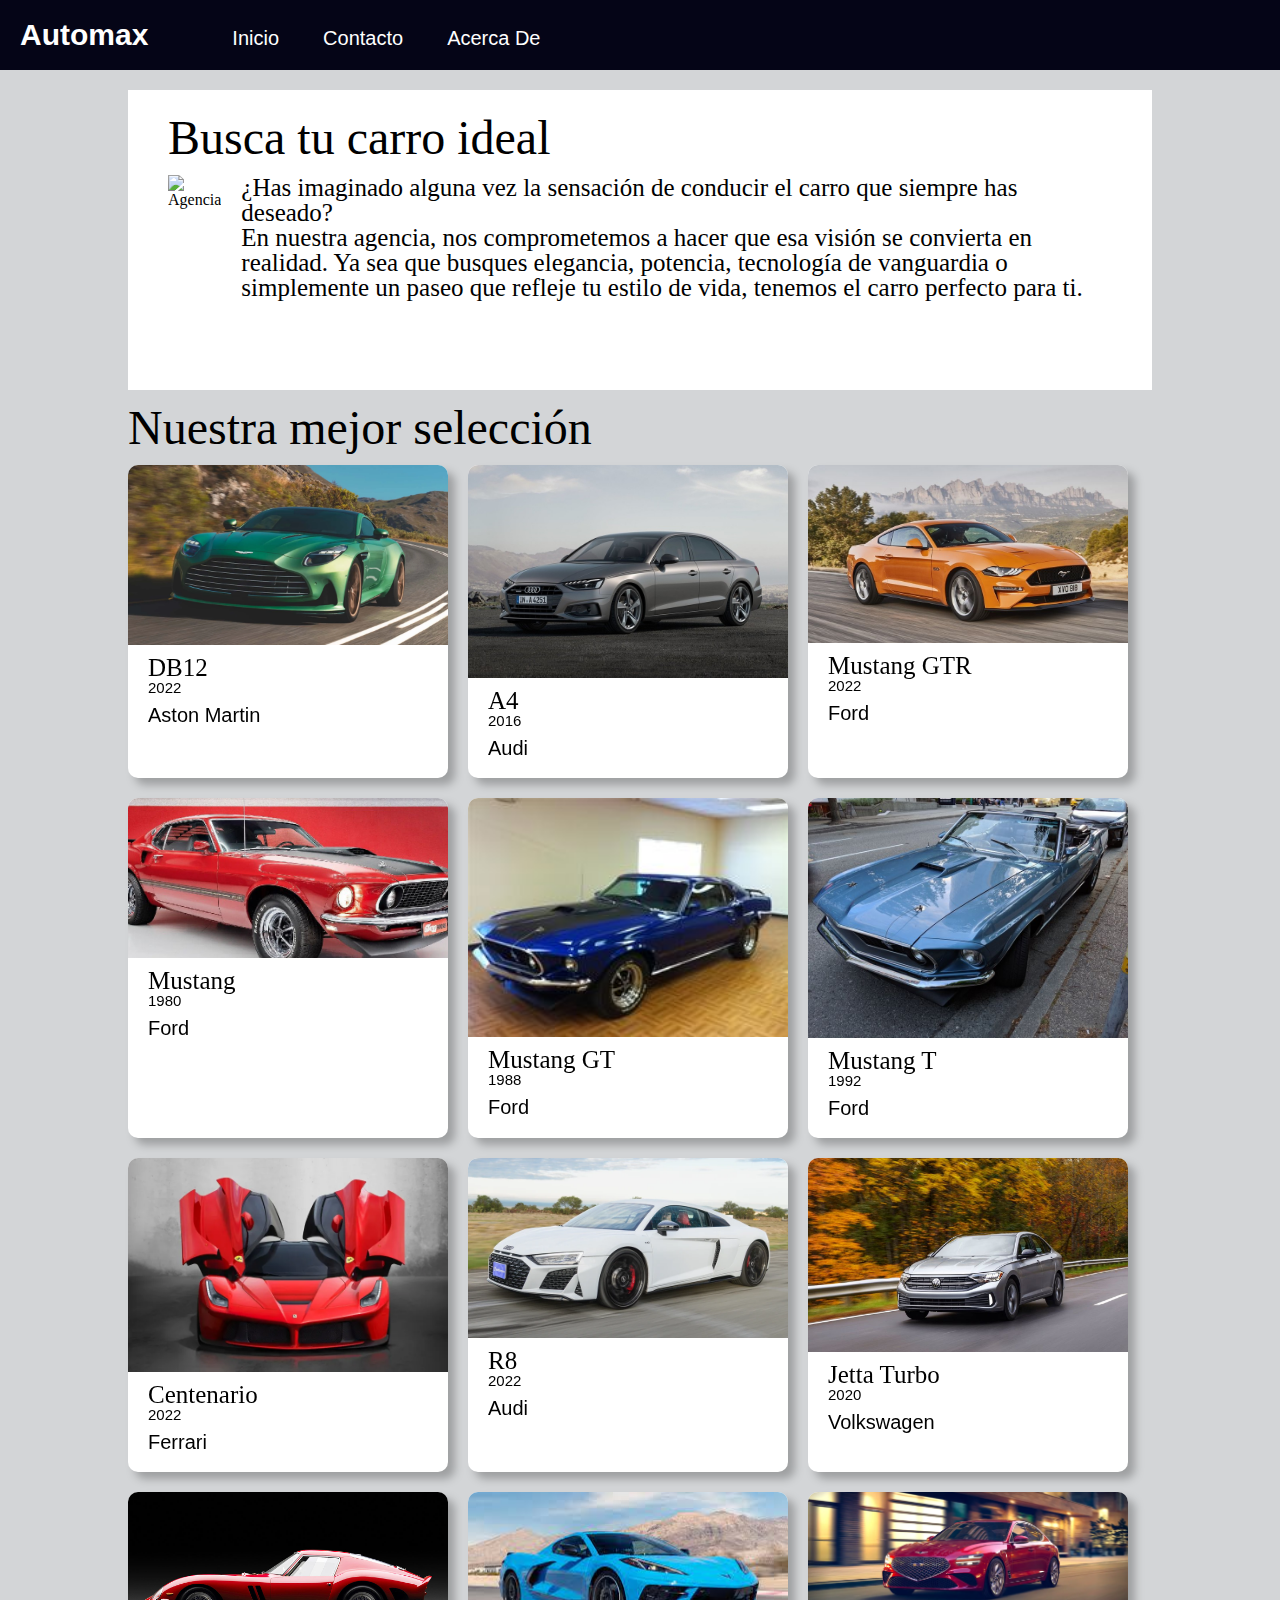
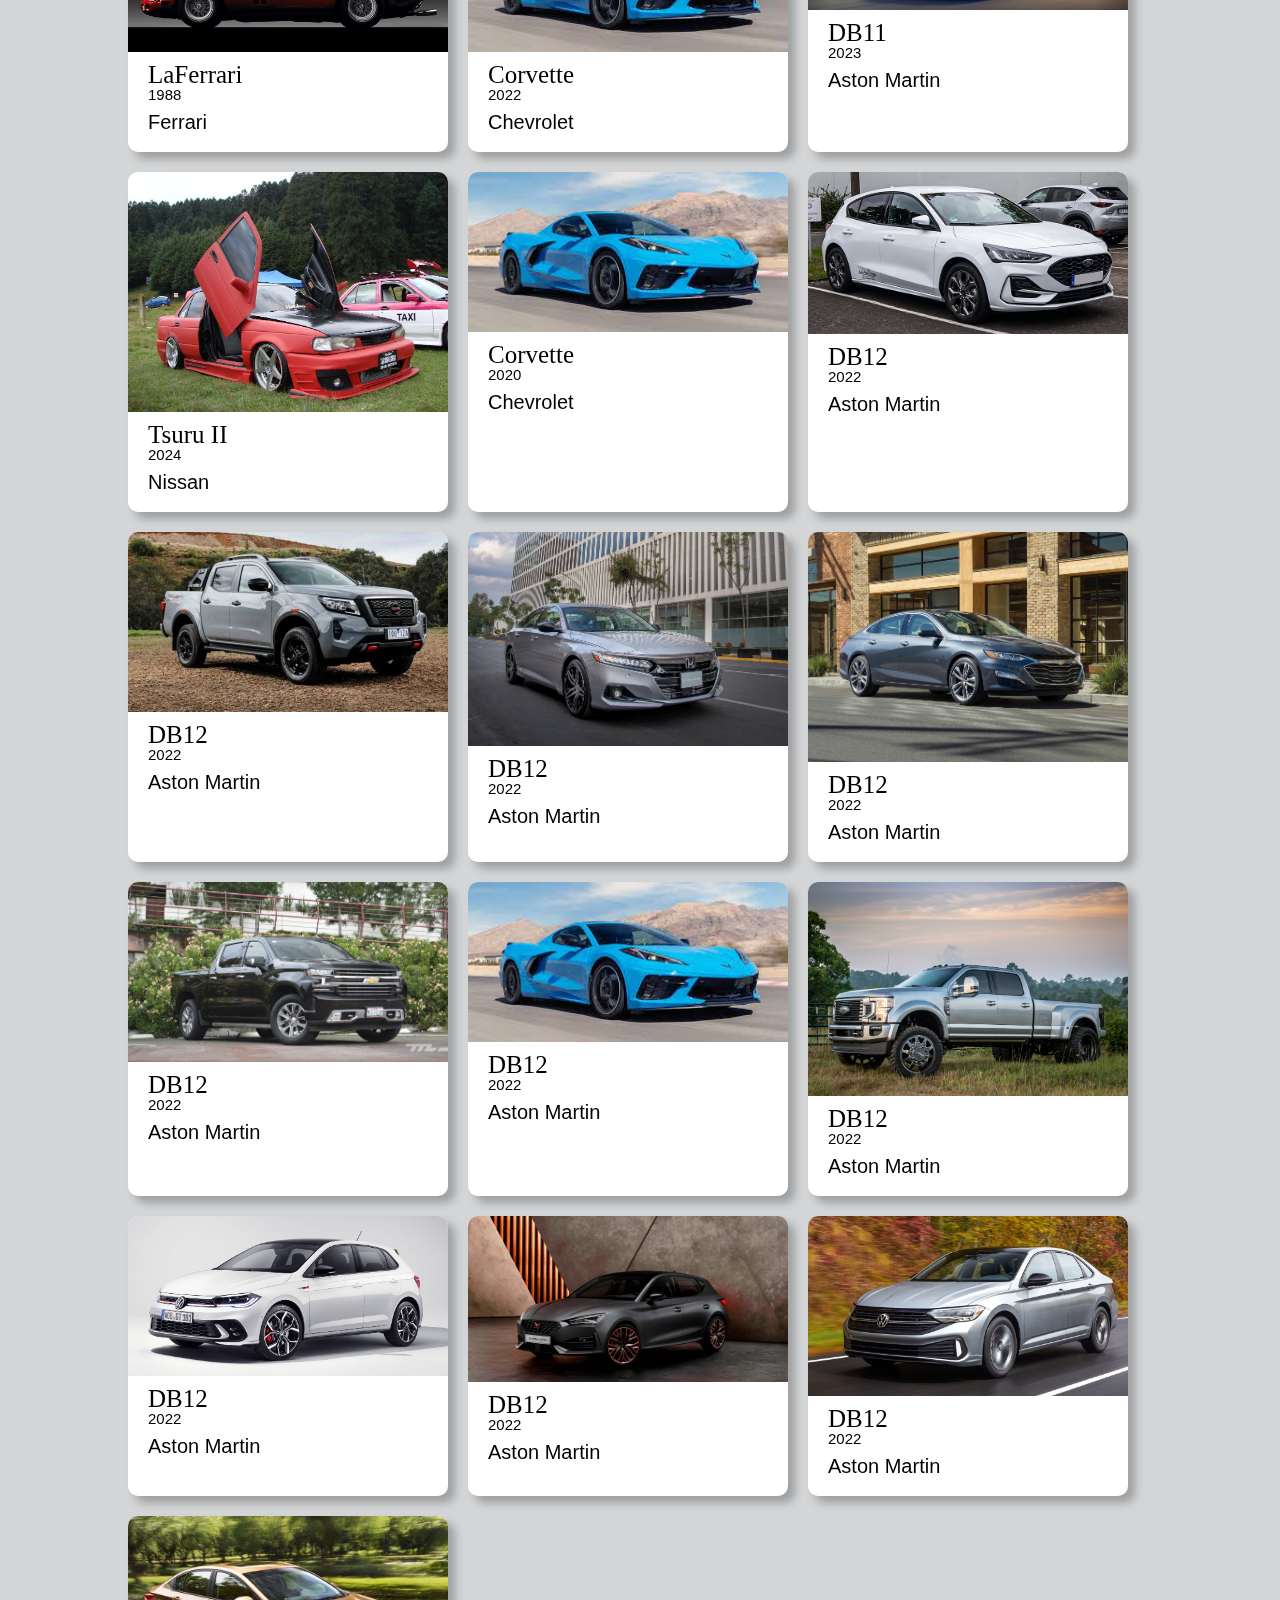
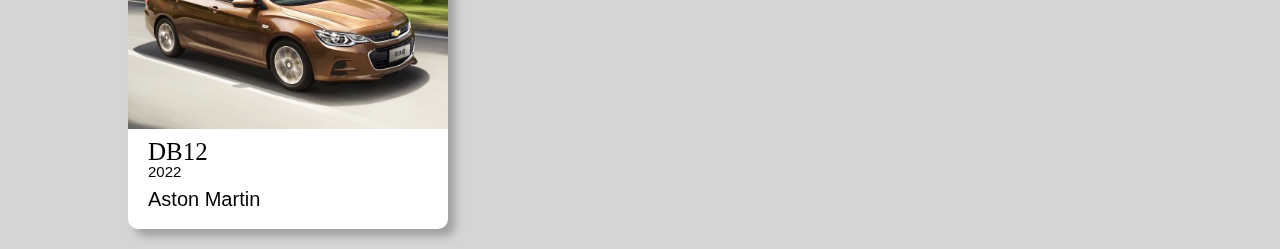
==== commit abb0086b: "cambios en index" ====
--- a/WWW/index.html
+++ b/WWW/index.html
@@ -15,7 +15,7 @@
     <ul style="margin-top: 0;" class="navbar-list">
       <li class="navbar-link"><a class="navbar-link-text" href="/">Inicio</a></li>
       <li class="navbar-link"><a class="navbar-link-text" href="contacto.html">Contacto</a></li>
-      <li class="navbar-link"><a class="navbar-link-text" href="acercade.html">Acerca De</a></li>
+      <li class="navbar-link"><a class="navbar-link-text" href="acerca_de.html">Acerca De</a></li>
     </ul>
   </div>
   <div class="section" style="min-height: 260px;">
@@ -43,106 +43,106 @@
       </div>
       <div class="contenedor" id="car2">
         <img class="img" src="img/A4.jpg" alt="Imagen 2">
-        <h3 class="card-title">DB12</h3>
-        <p class="card-year">2022</p>
-        <div style="margin-top: 10px;">
-          <h3 class="card-brand">Aston Martin</h3>
+        <h3 class="card-title">A4</h3>
+        <p class="card-year">2016</p>
+        <div style="margin-top: 10px;">
+          <h3 class="card-brand">Audi</h3>
         </div>
       </div>
       <div class="contenedor" id="car3">
         <img class="img" src="img/1.jpg" alt="Imagen 1">
-        <h3 class="card-title">DB12</h3>
-        <p class="card-year">2022</p>
-        <div style="margin-top: 10px;">
-          <h3 class="card-brand">Aston Martin</h3>
+        <h3 class="card-title">Mustang GTR</h3>
+        <p class="card-year">2022</p>
+        <div style="margin-top: 10px;">
+          <h3 class="card-brand">Ford</h3>
         </div>
       </div>
       <div class="contenedor">
         <img class="img" src="img/2.jpg" alt="Imagen 2">
-        <h3 class="card-title">DB12</h3>
-        <p class="card-year">2022</p>
-        <div style="margin-top: 10px;">
-          <h3 class="card-brand">Aston Martin</h3>
+        <h3 class="card-title">Mustang</h3>
+        <p class="card-year">1980</p>
+        <div style="margin-top: 10px;">
+          <h3 class="card-brand">Ford</h3>
         </div>
       </div>
       <div class="contenedor">
         <img class="img" src="img/3.jpg" alt="Imagen 3">
-        <h3 class="card-title">DB12</h3>
-        <p class="card-year">2022</p>
-        <div style="margin-top: 10px;">
-          <h3 class="card-brand">Aston Martin</h3>
+        <h3 class="card-title">Mustang GT</h3>
+        <p class="card-year">1988</p>
+        <div style="margin-top: 10px;">
+          <h3 class="card-brand">Ford</h3>
         </div>
       </div>
       <div class="contenedor">
         <img class="img" src="img/4.jpg" alt="Imagen 1">
-        <h3 class="card-title">DB12</h3>
-        <p class="card-year">2022</p>
-        <div style="margin-top: 10px;">
-          <h3 class="card-brand">Aston Martin</h3>
+        <h3 class="card-title">Mustang T</h3>
+        <p class="card-year">1992</p>
+        <div style="margin-top: 10px;">
+          <h3 class="card-brand">Ford</h3>
         </div>
       </div>
       <div class="contenedor">
         <img class="img" src="img/5.jpg" alt="Imagen 2">
-        <h3 class="card-title">DB12</h3>
-        <p class="card-year">2022</p>
-        <div style="margin-top: 10px;">
-          <h3 class="card-brand">Aston Martin</h3>
+        <h3 class="card-title">Centenario</h3>
+        <p class="card-year">2022</p>
+        <div style="margin-top: 10px;">
+          <h3 class="card-brand">Ferrari</h3>
         </div>
       </div>
       <div class="contenedor">
         <img class="img" src="img/6.jpg" alt="Imagen 3">
-        <h3 class="card-title">DB12</h3>
-        <p class="card-year">2022</p>
-        <div style="margin-top: 10px;">
-          <h3 class="card-brand">Aston Martin</h3>
+        <h3 class="card-title">R8</h3>
+        <p class="card-year">2022</p>
+        <div style="margin-top: 10px;">
+          <h3 class="card-brand">Audi</h3>
         </div>
       </div>
       <div class="contenedor">
         <img class="img" src="img/7.jpg" alt="Imagen 1">
-        <h3 class="card-title">DB12</h3>
-        <p class="card-year">2022</p>
-        <div style="margin-top: 10px;">
-          <h3 class="card-brand">Aston Martin</h3>
+        <h3 class="card-title">Jetta Turbo</h3>
+        <p class="card-year">2020</p>
+        <div style="margin-top: 10px;">
+          <h3 class="card-brand">Volkswagen</h3>
         </div>
       </div>
       <div class="contenedor">
         <img class="img" src="img/8.jpg" alt="Imagen 2">
-        <h3 class="card-title">DB12</h3>
-        <p class="card-year">2022</p>
-        <div style="margin-top: 10px;">
-          <h3 class="card-brand">Aston Martin</h3>
+        <h3 class="card-title">LaFerrari</h3>
+        <p class="card-year">1988</p>
+        <div style="margin-top: 10px;">
+          <h3 class="card-brand">Ferrari</h3>
         </div>
       </div>
       <div class="contenedor">
         <img class="img" src="img/9.jpg" alt="Imagen 3">
-        <h3 class="card-title">DB12</h3>
-        <p class="card-year">2022</p>
-        <div style="margin-top: 10px;">
-          <h3 class="card-brand">Aston Martin</h3>
+        <h3 class="card-title">Corvette</h3>
+        <p class="card-year">2022</p>
+        <div style="margin-top: 10px;">
+          <h3 class="card-brand">Chevrolet</h3>
         </div>
       </div>
       <div class="contenedor">
         <img class="img" src="img/10.jpg" alt="Imagen 1">
-        <h3 class="card-title">DB12</h3>
-        <p class="card-year">2022</p>
+        <h3 class="card-title">DB11</h3>
+        <p class="card-year">2023</p>
         <div style="margin-top: 10px;">
           <h3 class="card-brand">Aston Martin</h3>
         </div>
       </div>
       <div class="contenedor">
         <img class="img" src="img/11.jpg" alt="Imagen 2">
-        <h3 class="card-title">DB12</h3>
-        <p class="card-year">2022</p>
-        <div style="margin-top: 10px;">
-          <h3 class="card-brand">Aston Martin</h3>
+        <h3 class="card-title">Tsuru II</h3>
+        <p class="card-year">2024</p>
+        <div style="margin-top: 10px;">
+          <h3 class="card-brand">Nissan</h3>
         </div>
       </div>
       <div class="contenedor">
         <img class="img" src="img/9.jpg" alt="Imagen 3">
-        <h3 class="card-title">DB12</h3>
-        <p class="card-year">2022</p>
-        <div style="margin-top: 10px;">
-          <h3 class="card-brand">Aston Martin</h3>
+        <h3 class="card-title">Corvette</h3>
+        <p class="card-year">2020</p>
+        <div style="margin-top: 10px;">
+          <h3 class="card-brand">Chevrolet</h3>
         </div>
       </div>
       <div class="contenedor">
--- a/WWW/css/styles.css
+++ b/WWW/css/styles.css
@@ -195,4 +195,73 @@
 
 .table1 {
     border: 1px solid #000000;
-}+}
+
+
+.container {
+    border-radius: 5px;
+    padding: 20px;
+}
+
+input[type=text]{
+    width: 100%; 
+    padding: 12px; 
+    border: 1px solid #ccc; 
+    border-radius: 4px; 
+    box-sizing: border-box; 
+    margin-top: 6px; 
+    margin-bottom: 16px; 
+    resize: vertical;
+    font-size: 15px;
+    font-family: Krub;
+}
+
+textarea[type=text]{
+    width: 100%; 
+    padding: 12px; 
+    border: 1px solid #ccc; 
+    border-radius: 4px; 
+    box-sizing: border-box; 
+    margin-top: 6px; 
+    margin-bottom: 16px; 
+    resize: vertical;
+    font-size: 15px;
+    font-family: Krub;
+}
+
+input[type=submit]:hover {
+    background-color: #050517;
+    width: 97px;
+    height: 50px;
+}
+
+.small-text {
+    font-family: Krub;
+    font-size: 20px;
+    line-height: 20px;
+    font-weight: lighter;
+    margin-block: 0;
+}
+
+.send-btn {
+    background-color: #050517;
+    color: white;
+    padding: 12px 20px;
+    border: none;
+    border-radius: 4px;
+    cursor: pointer;
+    font-family: Krub;
+    font-size: 20px;
+    line-height: 20px;
+    font-weight: lighter;
+    margin-block: 0;
+}
+
+.subtitle {
+    font-family: Krub;
+    font-size: 30px;
+    line-height: 30px;
+    font-weight: lighter;
+    margin-block: 0;
+    margin-bottom: 10px;
+}
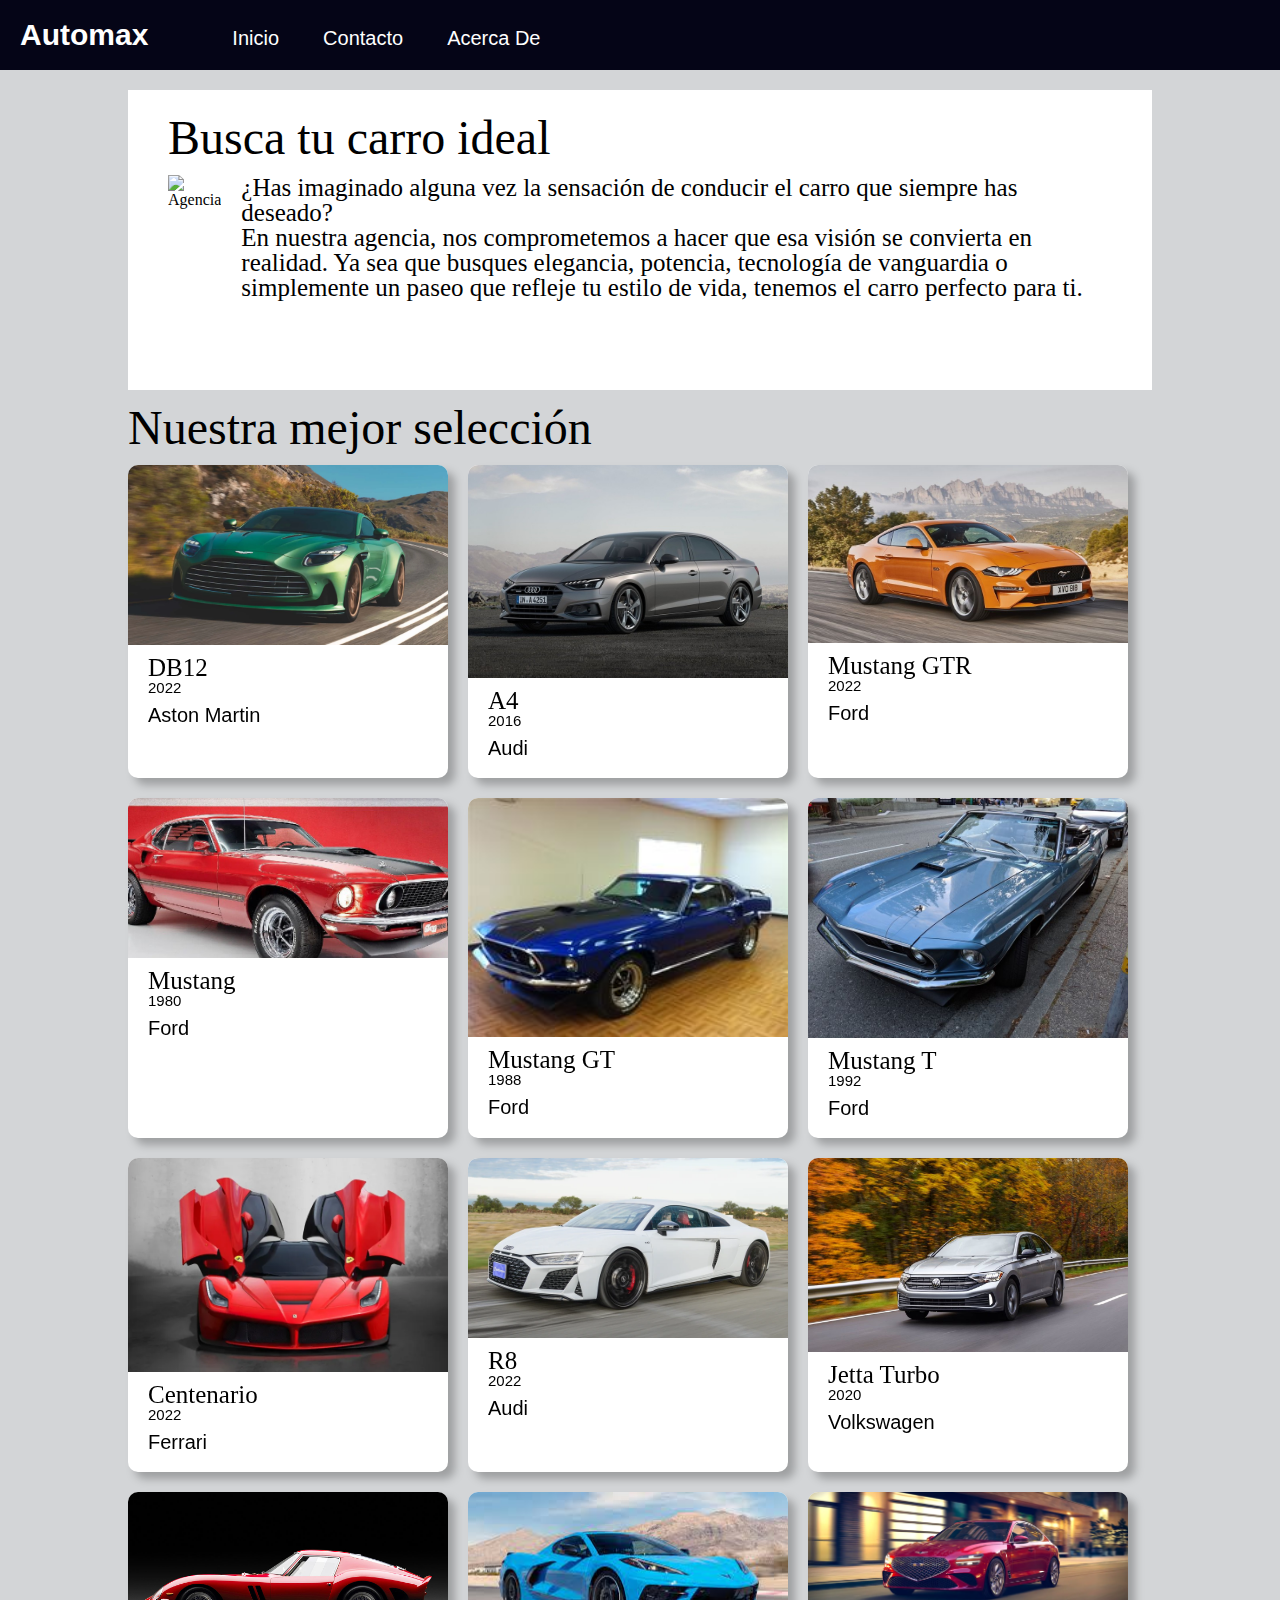
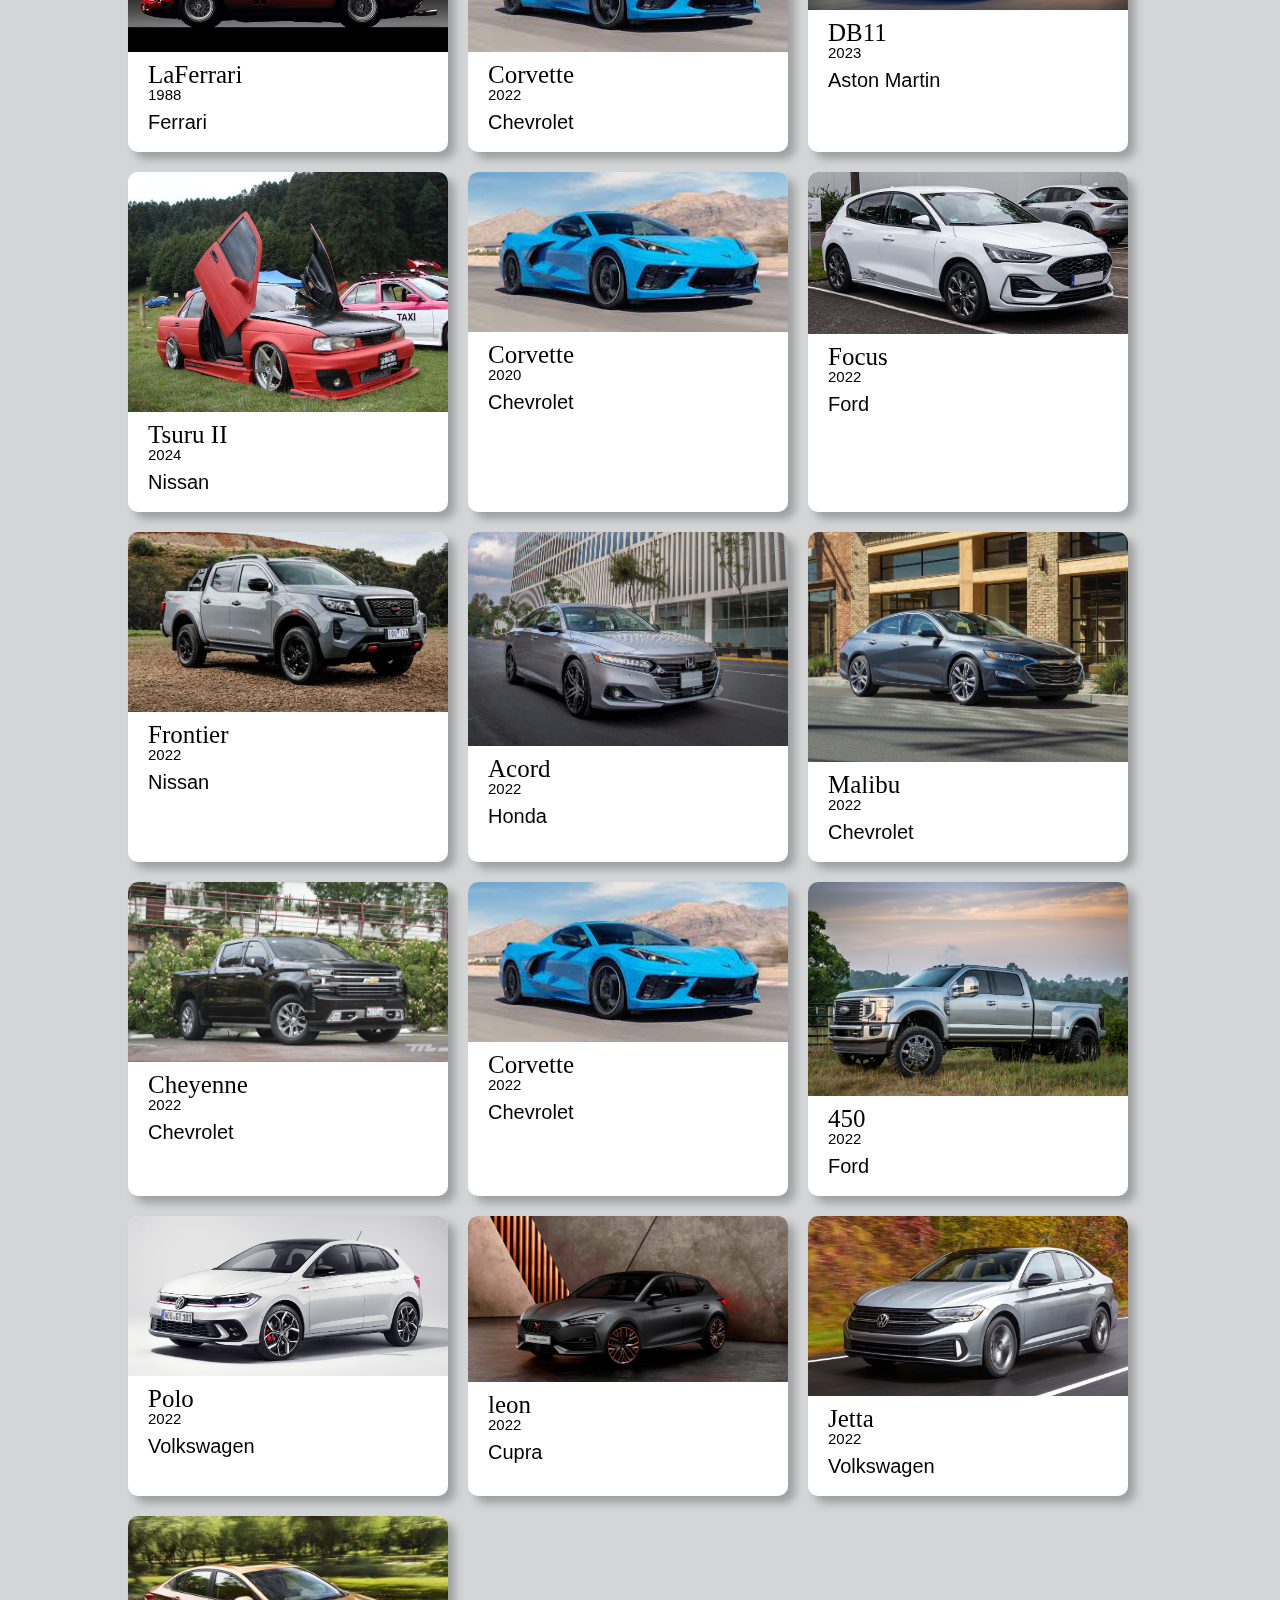
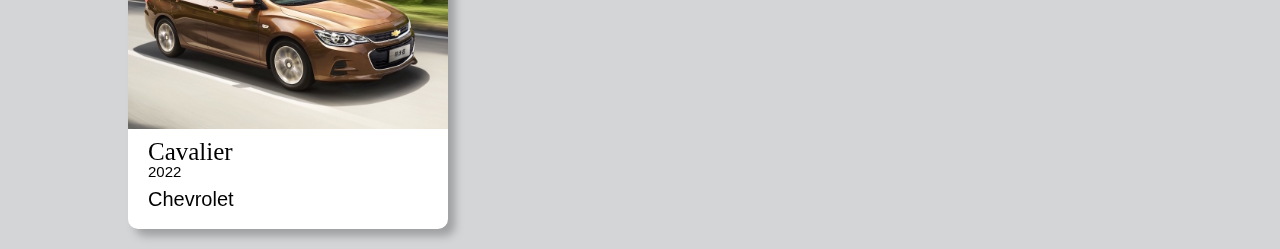
==== commit 42b4ffb5: "index modificado" ====
--- a/WWW/index.html
+++ b/WWW/index.html
@@ -147,275 +147,95 @@
       </div>
       <div class="contenedor">
         <img class="img" src="img/f2.jpg" alt="Imagen 3">
-        <h3 class="card-title">DB12</h3>
-        <p class="card-year">2022</p>
-        <div style="margin-top: 10px;">
-          <h3 class="card-brand">Aston Martin</h3>
+        <h3 class="card-title">Focus</h3>
+        <p class="card-year">2022</p>
+        <div style="margin-top: 10px;">
+          <h3 class="card-brand">Ford</h3>
         </div>
       </div>
       <div class="contenedor">
         <img class="img" src="img/frontier.jpg" alt="Imagen 3">
-        <h3 class="card-title">DB12</h3>
-        <p class="card-year">2022</p>
-        <div style="margin-top: 10px;">
-          <h3 class="card-brand">Aston Martin</h3>
+        <h3 class="card-title">Frontier</h3>
+        <p class="card-year">2022</p>
+        <div style="margin-top: 10px;">
+          <h3 class="card-brand">Nissan</h3>
         </div>
       </div>
       <div class="contenedor">
         <img class="img" src="img/acord.jpg" alt="Imagen 3">
-        <h3 class="card-title">DB12</h3>
-        <p class="card-year">2022</p>
-        <div style="margin-top: 10px;">
-          <h3 class="card-brand">Aston Martin</h3>
+        <h3 class="card-title">Acord</h3>
+        <p class="card-year">2022</p>
+        <div style="margin-top: 10px;">
+          <h3 class="card-brand">Honda</h3>
         </div>
       </div>
       <div class="contenedor">
         <img class="img" src="img/malibu.jpg" alt="Imagen 3">
-        <h3 class="card-title">DB12</h3>
-        <p class="card-year">2022</p>
-        <div style="margin-top: 10px;">
-          <h3 class="card-brand">Aston Martin</h3>
+        <h3 class="card-title">Malibu</h3>
+        <p class="card-year">2022</p>
+        <div style="margin-top: 10px;">
+          <h3 class="card-brand">Chevrolet</h3>
         </div>
       </div>
       <div class="contenedor">
         <img class="img" src="img/cheyene.jpg" alt="Imagen 3">
-        <h3 class="card-title">DB12</h3>
-        <p class="card-year">2022</p>
-        <div style="margin-top: 10px;">
-          <h3 class="card-brand">Aston Martin</h3>
+        <h3 class="card-title">Cheyenne</h3>
+        <p class="card-year">2022</p>
+        <div style="margin-top: 10px;">
+          <h3 class="card-brand">Chevrolet</h3>
         </div>
       </div>
       <div class="contenedor">
         <img class="img" src="img/9.jpg" alt="Imagen 3">
-        <h3 class="card-title">DB12</h3>
-        <p class="card-year">2022</p>
-        <div style="margin-top: 10px;">
-          <h3 class="card-brand">Aston Martin</h3>
+        <h3 class="card-title">Corvette</h3>
+        <p class="card-year">2022</p>
+        <div style="margin-top: 10px;">
+          <h3 class="card-brand">Chevrolet</h3>
         </div>
       </div>
       <div class="contenedor">
         <img class="img" src="img/450.jpg" alt="Imagen 3">
-        <h3 class="card-title">DB12</h3>
-        <p class="card-year">2022</p>
-        <div style="margin-top: 10px;">
-          <h3 class="card-brand">Aston Martin</h3>
+        <h3 class="card-title">450</h3>
+        <p class="card-year">2022</p>
+        <div style="margin-top: 10px;">
+          <h3 class="card-brand">Ford</h3>
         </div>
       </div>
       <div class="contenedor">
         <img class="img" src="img/polo.jpg" alt="Imagen 3">
-        <h3 class="card-title">DB12</h3>
-        <p class="card-year">2022</p>
-        <div style="margin-top: 10px;">
-          <h3 class="card-brand">Aston Martin</h3>
+        <h3 class="card-title">Polo</h3>
+        <p class="card-year">2022</p>
+        <div style="margin-top: 10px;">
+          <h3 class="card-brand">Volkswagen</h3>
         </div>
       </div>
       <div class="contenedor">
         <img class="img" src="img/leon.jpg" alt="Imagen 3">
-        <h3 class="card-title">DB12</h3>
-        <p class="card-year">2022</p>
-        <div style="margin-top: 10px;">
-          <h3 class="card-brand">Aston Martin</h3>
+        <h3 class="card-title">leon</h3>
+        <p class="card-year">2022</p>
+        <div style="margin-top: 10px;">
+          <h3 class="card-brand">Cupra</h3>
         </div>
       </div>
       <div class="contenedor">
         <img class="img" src="img/jetta.jpg" alt="Imagen 3">
-        <h3 class="card-title">DB12</h3>
-        <p class="card-year">2022</p>
-        <div style="margin-top: 10px;">
-          <h3 class="card-brand">Aston Martin</h3>
+        <h3 class="card-title">Jetta</h3>
+        <p class="card-year">2022</p>
+        <div style="margin-top: 10px;">
+          <h3 class="card-brand">Volkswagen</h3>
         </div>
       </div>
       <div class="contenedor">
         <img class="img" src="img/cavalier.jpeg" alt="Imagen 3">
-        <h3 class="card-title">DB12</h3>
-        <p class="card-year">2022</p>
-        <div style="margin-top: 10px;">
-          <h3 class="card-brand">Aston Martin</h3>
+        <h3 class="card-title">Cavalier</h3>
+        <p class="card-year">2022</p>
+        <div style="margin-top: 10px;">
+          <h3 class="card-brand">Chevrolet</h3>
         </div>
       </div>
     </div>
   </div>
 
-  <!--
-  <div class="contenedor">
-    <img class="img" src="img/A4.jpg" alt="Imagen 2"><br>
-    <h4>A4<h4><br>
-        <h3>Audi<h3><br>
-            <a herf="[link de la pagina del carro]"> Saber mas</a>
-  </div>
-
-  <div class="contenedor">
-    <img class="img" src="img/maz3.jpg" alt="Imagen 3"><br>
-    <h4>Mazda 3<h4><br>
-        <h3>Mazda<h3><br>
-            <a herf="[link de la pagina del carro]"> Saber mas</a>
-  </div>
-
-  <div class="contenedor">
-    <img class="img" src="img/1.jpg" alt="Imagen 1"><br>
-    <h4>Mustang GTR<h4><br>
-        <h3>Ford</h3>
-        <h3><br>
-          <a herf="[link de la pagina del carro]"> Saber mas</a>
-  </div>
-
-  <div class="contenedor">
-    <img class="img" src="img/2.jpg" alt="Imagen 2"><br>
-    <h4>Mustang Red<h4><br>
-        <h3>Ford<h3><br>
-            <a herf="[link de la pagina del carro]"> Saber mas</a>
-  </div>
-
-  <div class="contenedor">
-    <img class="img" src="img/3.jpg" alt="Imagen 3"><br>
-    <h4>Mustang Perron<h4><br>
-        <h3>Ford<h3><br>
-            <a herf="[link de la pagina del carro]"> Saber mas</a>
-  </div>
-
-  <div class="contenedor">
-    <img class="img" src="img/4.jpg" alt="Imagen 1"><br>
-    <h4>Mustang?<h4><br>
-        <h3>Ford</h3>
-        <h3><br>
-          <a herf="[link de la pagina del carro]"> Saber mas</a>
-  </div>
-
-  <div class="contenedor">
-    <img class="img" src="img/5.jpg" alt="Imagen 2"><br>
-    <h4>Centenario<h4><br>
-        <h3>Ferrari<h3><br>
-            <a herf="[link de la pagina del carro]"> Saber mas</a>
-  </div>
-
-  <div class="contenedor">
-    <img class="img" src="img/6.jpg" alt="Imagen 3"><br>
-    <h4>A4 AMG<h4><br>
-        <h3>Audi<h3><br>
-            <a herf="[link de la pagina del carro]"> Saber mas</a>
-  </div>
-
-  <div class="contenedor">
-    <img class="img" src="img/7.jpg" alt="Imagen 1"><br>
-    <h4>Jetta<h4><br>
-        <h3>Volkswagen</h3>
-        <h3><br>
-          <a herf="[link de la pagina del carro]"> Saber mas</a>
-  </div>
-
-  <div class="contenedor">
-    <img class="img" src="img/8.jpg" alt="Imagen 2"><br>
-    <h4>Ferrari<h4><br>
-        <h3>Ferrari<h3><br>
-            <a herf="[link de la pagina del carro]"> Saber mas</a>
-  </div>
-
-  <div class="contenedor">
-    <img class="img" src="img/9.jpg" alt="Imagen 3"><br>
-    <h4>Corvette<h4><br>
-        <h3>Chevrolet<h3><br>
-            <a herf="[link de la pagina del carro]"> Saber mas</a>
-  </div>
-
-  <div class="contenedor">
-    <img class="img" src="img/10.jpg" alt="Imagen 1"><br>
-    <h4>DB13<h4><br>
-        <h3>Aston Martin</h3>
-        <h3><br>
-          <a herf="[link de la pagina del carro]"> Saber mas</a>
-  </div>
-
-  <div class="contenedor">
-    <img class="img" src="img/11.jpg" alt="Imagen 2"><br>
-    <h4>TSURU tuneado<h4><br>
-        <h3>Nissan<h3><br>
-            <a herf="[link de la pagina del carro]"> Saber mas</a>
-  </div>
-
-  <div class="contenedor">
-    <img class="img" src="img/9.jpg" alt="Imagen 3"><br>
-    <h4> i Grand Turing <h4><br>
-        <h3> Mazda 3 <h3><br>
-            <a herf="[link de la pagina del carro]"> Saber mas</a>
-  </div>
-
-  <div class="contenedor">
-    <img class="img" src="img/f2.jpg" alt="Imagen 3"><br>
-    <h4> Focus <h4><br>
-        <h3> Ford <h3><br>
-            <a herf="[link de la pagina del carro]"> Saber mas</a>
-  </div>
-
-  <div class="contenedor">
-    <img class="img" src="img/frontier.jpg" alt="Imagen 3"><br>
-    <h4> Frontier<h4><br>
-        <h3> Nissan<h3><br>
-            <a herf="[link de la pagina del carro]"> Saber mas</a>
-  </div>
-
-  <div class="contenedor">
-    <img class="img" src="img/acord.jpg" alt="Imagen 3"><br>
-    <h4> Acord<h4><br>
-        <h3> Honda <h3><br>
-            <a herf="[link de la pagina del carro]"> Saber mas</a>
-  </div>
-
-  <div class="contenedor">
-    <img class="img" src="img/malibu.jpg" alt="Imagen 3"><br>
-    <h4> Malibu<h4><br>
-        <h3> Chevrolet <h3><br>
-            <a herf="[link de la pagina del carro]"> Saber mas</a>
-  </div>
-
-  <div class="contenedor">
-    <img class="img" src="img/cheyene.jpg" alt="Imagen 3"><br>
-    <h4> Cheyenne <h4><br>
-        <h3> Chevrolet<h3><br>
-            <a herf="[link de la pagina del carro]"> Saber mas</a>
-  </div>
-
-  <div class="contenedor">
-    <img class="img" src="img/9.jpg" alt="Imagen 3"><br>
-    <h4> i Grand Turing <h4><br>
-        <h3> Mazda 3 <h3><br>
-            <a herf="[link de la pagina del carro]"> Saber mas</a>
-  </div>
-
-  <div class="contenedor">
-    <img class="img" src="img/450.jpg" alt="Imagen 3"><br>
-    <h4> 450 <h4><br>
-        <h3> Ford <h3><br>
-            <a herf="[link de la pagina del carro]"> Saber mas</a>
-  </div>
-
-  <div class="contenedor">
-    <img class="img" src="img/polo.jpg" alt="Imagen 3"><br>
-    <h4> Polo <h4><br>
-        <h3> Volkswagen <h3><br>
-            <a herf="[link de la pagina del carro]"> Saber mas</a>
-  </div>
-
-  <div class="contenedor">
-    <img class="img" src="img/leon.jpg" alt="Imagen 3"><br>
-    <h4> Leon <h4><br>
-        <h3> Cupra <h3><br>
-            <a herf="[link de la pagina del carro]"> Saber mas</a>
-  </div>
-
-  <div class="contenedor">
-    <img class="img" src="img/jetta.jpg" alt="Imagen 3"><br>
-    <h4> Jetta <h4><br>
-        <h3> Volkswagen <h3><br>
-            <a herf="[link de la pagina del carro]"> Saber mas</a>
-  </div>
-
-  <div class="contenedor">
-    <img class="img" src="img/cavalier.jpeg" alt="Imagen 3"><br>
-    <h4> Cavalier <h4><br>
-        <h3> Chevrolet <h3><br>
-            <a herf="[link de la pagina del carro]"> Saber mas</a>
-  </div>
- -->
   <script src="/js/landing.js"></script>
 </body>
 
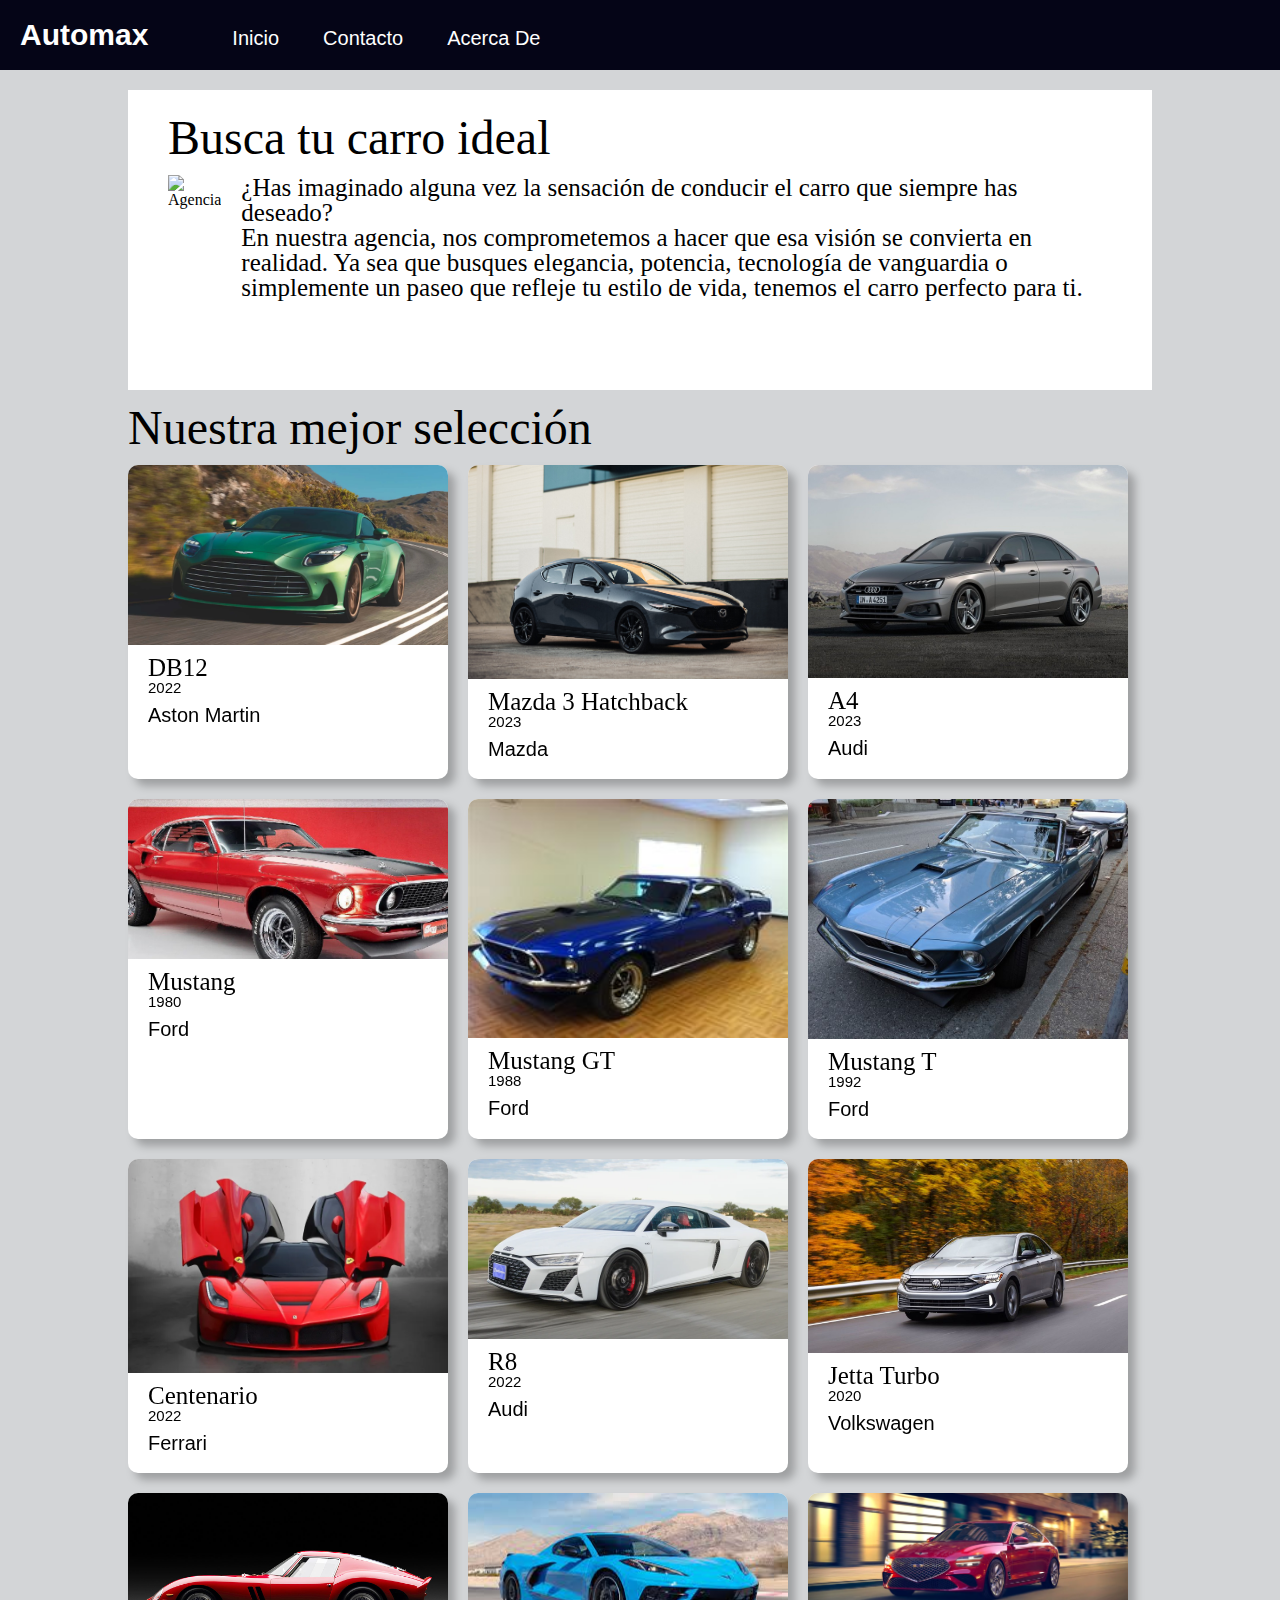
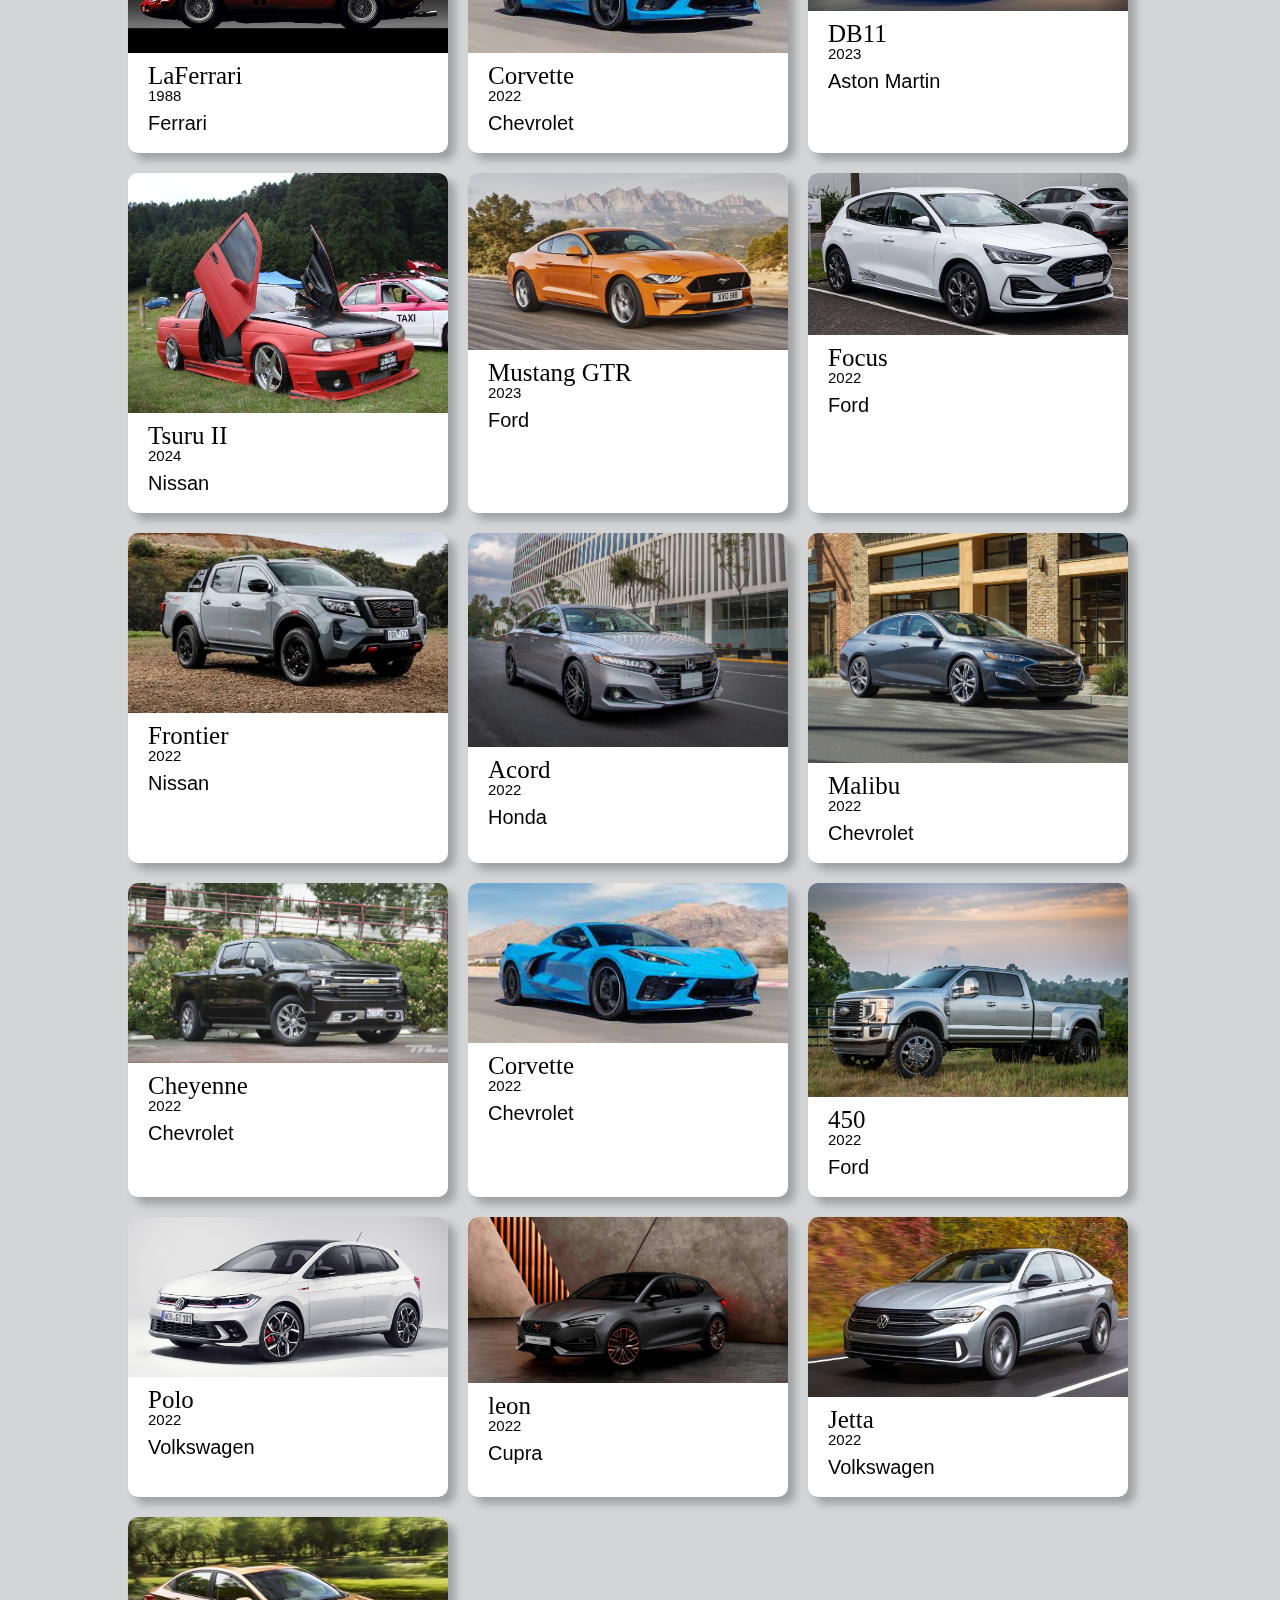
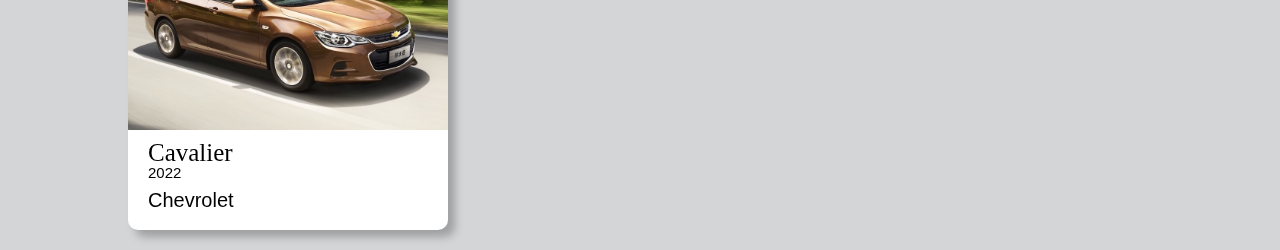
==== commit e52163d2: "cambios en index" ====
--- a/WWW/index.html
+++ b/WWW/index.html
@@ -42,19 +42,19 @@
         </div>
       </div>
       <div class="contenedor" id="car2">
-        <img class="img" src="img/A4.jpg" alt="Imagen 2">
+        <img class="img" src="img/maz3.jpg" alt="Imagen 2">
+        <h3 class="card-title">Mazda 3 Hatchback</h3>
+        <p class="card-year">2023</p>
+        <div style="margin-top: 10px;">
+          <h3 class="card-brand">Mazda</h3>
+        </div>
+      </div>
+      <div class="contenedor" id="car3">
+        <img class="img" src="img/A4.jpg" alt="Imagen 1">
         <h3 class="card-title">A4</h3>
-        <p class="card-year">2016</p>
+        <p class="card-year">2023</p>
         <div style="margin-top: 10px;">
           <h3 class="card-brand">Audi</h3>
-        </div>
-      </div>
-      <div class="contenedor" id="car3">
-        <img class="img" src="img/1.jpg" alt="Imagen 1">
-        <h3 class="card-title">Mustang GTR</h3>
-        <p class="card-year">2022</p>
-        <div style="margin-top: 10px;">
-          <h3 class="card-brand">Ford</h3>
         </div>
       </div>
       <div class="contenedor">
@@ -138,56 +138,56 @@
         </div>
       </div>
       <div class="contenedor">
+        <img class="img" src="img/1.jpg" alt="Imagen 3">
+        <h3 class="card-title">Mustang GTR</h3>
+        <p class="card-year">2023</p>
+        <div style="margin-top: 10px;">
+          <h3 class="card-brand">Ford</h3>
+        </div>
+      </div>
+      <div class="contenedor">
+        <img class="img" src="img/f2.jpg" alt="Imagen 3">
+        <h3 class="card-title">Focus</h3>
+        <p class="card-year">2022</p>
+        <div style="margin-top: 10px;">
+          <h3 class="card-brand">Ford</h3>
+        </div>
+      </div>
+      <div class="contenedor">
+        <img class="img" src="img/frontier.jpg" alt="Imagen 3">
+        <h3 class="card-title">Frontier</h3>
+        <p class="card-year">2022</p>
+        <div style="margin-top: 10px;">
+          <h3 class="card-brand">Nissan</h3>
+        </div>
+      </div>
+      <div class="contenedor">
+        <img class="img" src="img/acord.jpg" alt="Imagen 3">
+        <h3 class="card-title">Acord</h3>
+        <p class="card-year">2022</p>
+        <div style="margin-top: 10px;">
+          <h3 class="card-brand">Honda</h3>
+        </div>
+      </div>
+      <div class="contenedor">
+        <img class="img" src="img/malibu.jpg" alt="Imagen 3">
+        <h3 class="card-title">Malibu</h3>
+        <p class="card-year">2022</p>
+        <div style="margin-top: 10px;">
+          <h3 class="card-brand">Chevrolet</h3>
+        </div>
+      </div>
+      <div class="contenedor">
+        <img class="img" src="img/cheyene.jpg" alt="Imagen 3">
+        <h3 class="card-title">Cheyenne</h3>
+        <p class="card-year">2022</p>
+        <div style="margin-top: 10px;">
+          <h3 class="card-brand">Chevrolet</h3>
+        </div>
+      </div>
+      <div class="contenedor">
         <img class="img" src="img/9.jpg" alt="Imagen 3">
         <h3 class="card-title">Corvette</h3>
-        <p class="card-year">2020</p>
-        <div style="margin-top: 10px;">
-          <h3 class="card-brand">Chevrolet</h3>
-        </div>
-      </div>
-      <div class="contenedor">
-        <img class="img" src="img/f2.jpg" alt="Imagen 3">
-        <h3 class="card-title">Focus</h3>
-        <p class="card-year">2022</p>
-        <div style="margin-top: 10px;">
-          <h3 class="card-brand">Ford</h3>
-        </div>
-      </div>
-      <div class="contenedor">
-        <img class="img" src="img/frontier.jpg" alt="Imagen 3">
-        <h3 class="card-title">Frontier</h3>
-        <p class="card-year">2022</p>
-        <div style="margin-top: 10px;">
-          <h3 class="card-brand">Nissan</h3>
-        </div>
-      </div>
-      <div class="contenedor">
-        <img class="img" src="img/acord.jpg" alt="Imagen 3">
-        <h3 class="card-title">Acord</h3>
-        <p class="card-year">2022</p>
-        <div style="margin-top: 10px;">
-          <h3 class="card-brand">Honda</h3>
-        </div>
-      </div>
-      <div class="contenedor">
-        <img class="img" src="img/malibu.jpg" alt="Imagen 3">
-        <h3 class="card-title">Malibu</h3>
-        <p class="card-year">2022</p>
-        <div style="margin-top: 10px;">
-          <h3 class="card-brand">Chevrolet</h3>
-        </div>
-      </div>
-      <div class="contenedor">
-        <img class="img" src="img/cheyene.jpg" alt="Imagen 3">
-        <h3 class="card-title">Cheyenne</h3>
-        <p class="card-year">2022</p>
-        <div style="margin-top: 10px;">
-          <h3 class="card-brand">Chevrolet</h3>
-        </div>
-      </div>
-      <div class="contenedor">
-        <img class="img" src="img/9.jpg" alt="Imagen 3">
-        <h3 class="card-title">Corvette</h3>
         <p class="card-year">2022</p>
         <div style="margin-top: 10px;">
           <h3 class="card-brand">Chevrolet</h3>
